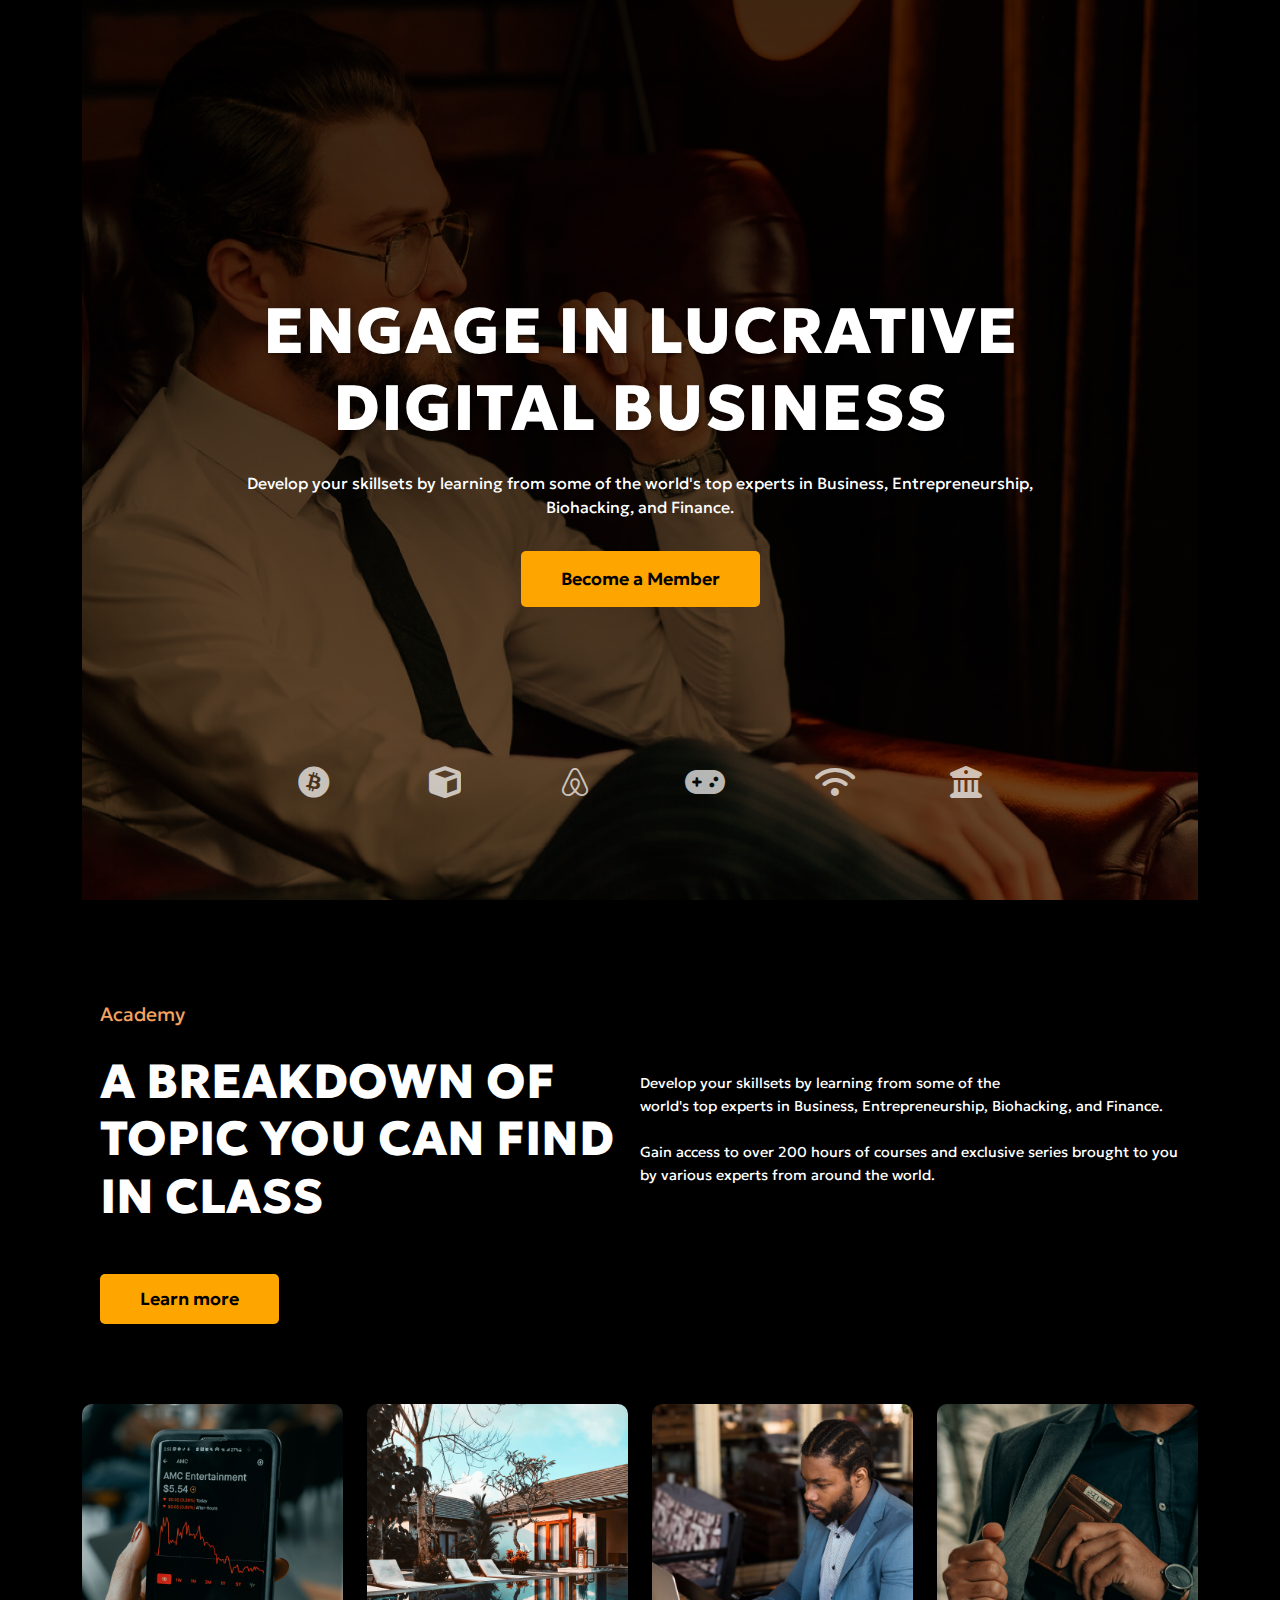
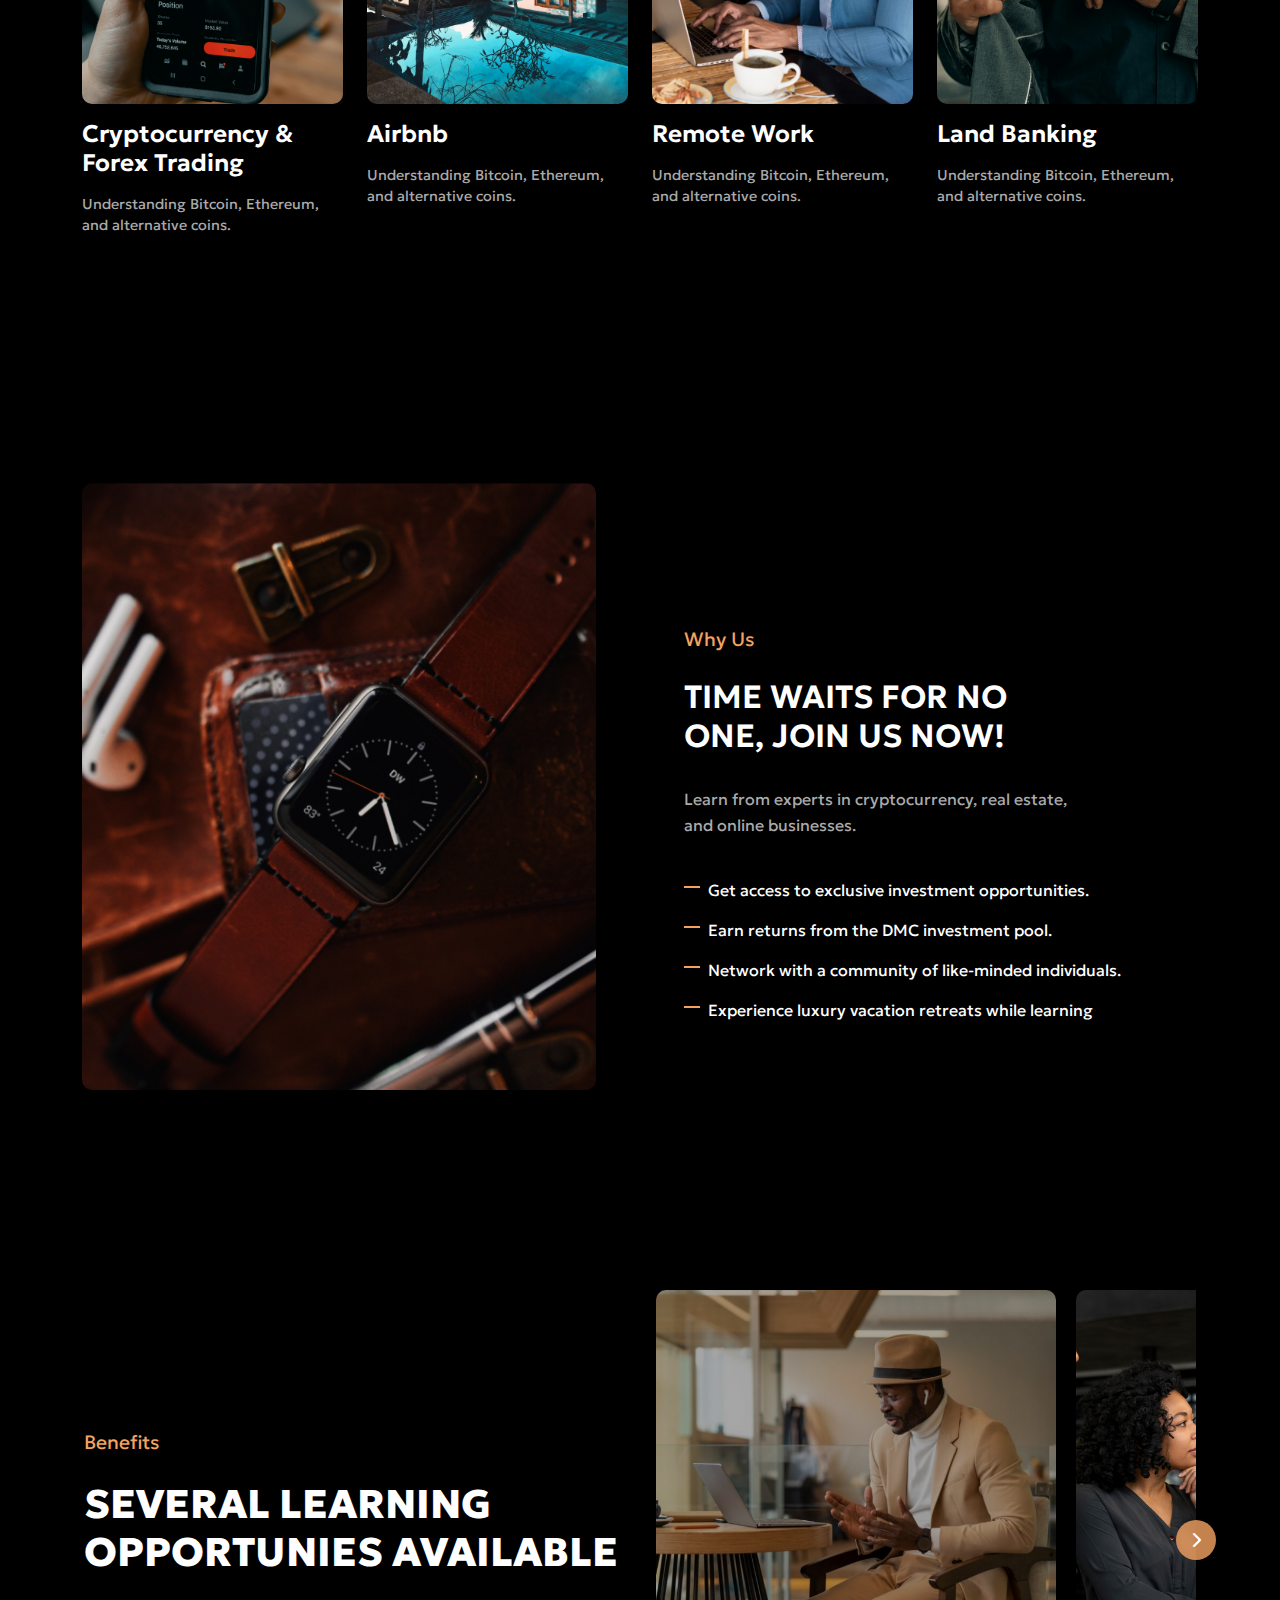
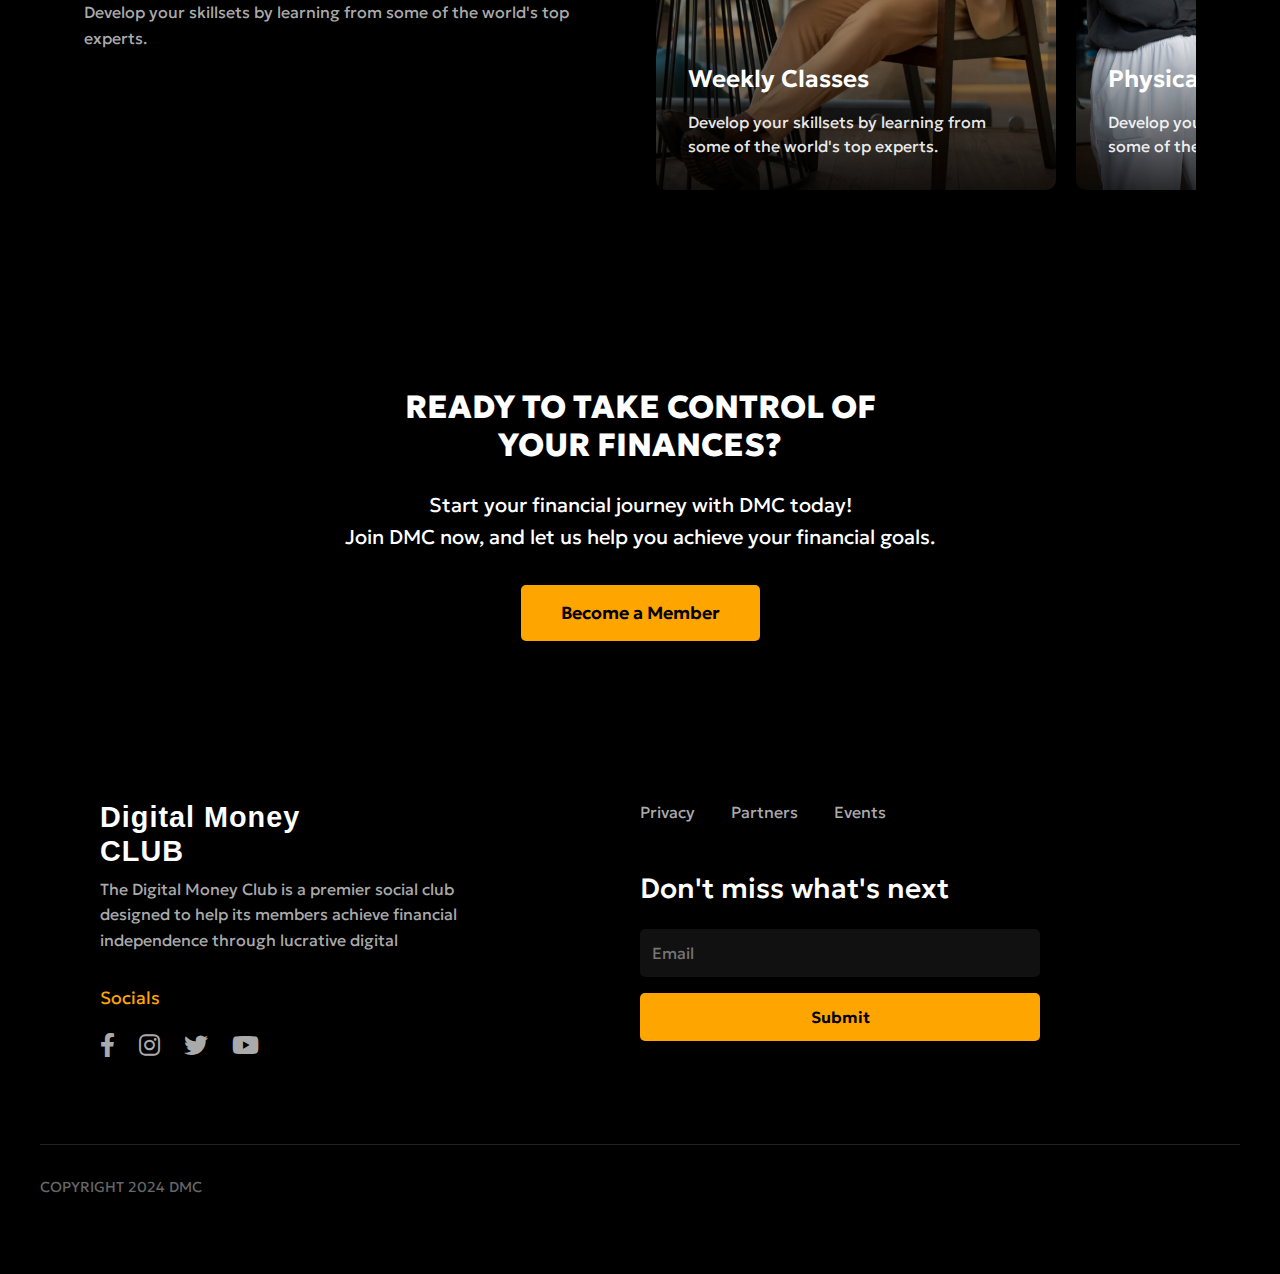
==== index.html @ 66cf09ca "Dev" ====
<!DOCTYPE html>
<html lang="en">
<head>
    <meta charset="UTF-8">
    <meta name="viewport" content="width=device-width, initial-scale=1.0">
    <title>Digital Business Academy</title>
    <link rel="icon" type="image/x-icon" href="assets/logo.png">
    <link href="https://cdn.jsdelivr.net/npm/bootstrap@5.3.0/dist/css/bootstrap.min.css" rel="stylesheet">
    <link rel="stylesheet" href="https://cdnjs.cloudflare.com/ajax/libs/font-awesome/6.0.0/css/all.min.css">
    <link rel="stylesheet" href="css/styles.css">
    <link rel="preconnect" href="https://fonts.googleapis.com">
    <link rel="preconnect" href="https://fonts.gstatic.com" crossorigin>
    <link href="https://fonts.googleapis.com/css2?family=Geologica:wght@100..900&display=swap" rel="stylesheet">
    
</head>
<body>
    <!-- Mobile Header -->
    <header class="mobile-header">
        <div class="header-content">
            <div class="logo">
                <span class="text-orange">D</span>MC
            </div>
            <button class="hamburger">
                <span></span>
                <span></span>
                <span></span>
            </button>
        </div>
    </header>
    <!-- Hero Section -->
    <div class="container">
            <section class="hero-section">
                <picture class="hero-bg">
                    <!-- Mobile image -->
                    <source media="(max-width: 768px)" srcset="assets/businessMobile.png">
                    <!-- Desktop image -->
                    <source srcset="assets/business.png">
                    <!-- Fallback image -->
                    <img src="assets/business.png" alt="business background" class="hero-bg-img">
                </picture>

                <div class="hero-content">
                <div class="container">
                    <h1 class="hero-title">Engage in Lucrative<br>Digital Business</h1>
                    <p class="hero-text">Develop your skillsets by learning from some of the world's top experts in Business, Entrepreneurship, Biohacking, and Finance.</p>
                    <button onclick="window.location.href='membership.html'" class="cta-button">Become a Member</button>
                </div>
            </div>
            
            <div class="icon-strip">
                <div class="container">
                    <div class="row">
                        <div class="col icon-item">
                            <i class="fab fa-bitcoin"></i>
                        </div>
                        <div class="col icon-item">
                            <i class="fas fa-cube"></i>
                        </div>
                        <div class="col icon-item">
                            <i class="fab fa-airbnb"></i>
                        </div>
                        <div class="col icon-item">
                            <i class="fas fa-gamepad"></i>
                        </div>
                        <div class="col icon-item">
                            <i class="fas fa-wifi"></i>
                        </div>
                        <div class="col icon-item">
                            <i class="fas fa-university"></i>
                        </div>
                    </div>
                </div>
            </div>
        </section>
    </div>

    <!-- Academy -->
    <section class="academy-section">
       
        <div class="container-narrow" style="max-width: 1200px; margin: 0 auto; padding: 0;">
            <div class="top-content" style="margin-bottom: 80px;">
                <div class="row" style="justify-content: center; margin: 0;">
                    <div class="col-lg-6" style="flex: 0 0 auto; width: 45%; padding: 0;">
                        <div class="academy-label">Academy</div>
                        <h2 class="academy-title">A BREAKDOWN OF TOPIC YOU CAN FIND IN CLASS</h2>
                        <a href="#" class="learn-more-btn">Learn more</a>
                    </div>
                    <div class="col-lg-6" style="flex: 0 0 auto; width: 45%; padding: 0;">
                        <div class="description-wrapper" style="margin-top: 4.5rem;">
                            <p class="academy-description">
                                Develop your skillsets by learning from some of the<br> world's top experts in Business, Entrepreneurship, Biohacking, and Finance. <br><br>
                                Gain access to over 200 hours of courses and exclusive series brought to you by various experts from around the world.
                            </p>
                        </div>
                    </div>
                </div>
            </div>
        </div>

       
        <div class="container">
            <div class="grid-container">
                <div class="row">
                    <div class="col-md-3">
                        <div class="course-card">
                            <img src="assets/crypto.png" alt="Cryptocurrency & Forex Trading" class="course-image">
                            <h3 class="course-title">Cryptocurrency & Forex Trading</h3>
                            <p class="course-description">Understanding Bitcoin, Ethereum, and alternative coins.</p>
                        </div>
                    </div>
                    <div class="col-md-3">
                        <div class="course-card">
                            <img src="assets/pool.png" alt="Airbnb" class="course-image">
                            <h3 class="course-title">Airbnb</h3>
                            <p class="course-description">Understanding Bitcoin, Ethereum, and alternative coins.</p>
                        </div>
                    </div>
                    <div class="col-md-3">
                        <div class="course-card">
                            <picture>
                                <!-- Mobile image -->
                                <source srcset="assets/typingMindMobile.jpeg" media="(max-width: 767px)">
                                <!-- Desktop image -->
                                <img src="assets/typingMan.png" alt="Remote Work" class="course-image">
                            </picture>
                            <h3 class="course-title">Remote Work</h3>
                            <p class="course-description">Understanding Bitcoin, Ethereum, and alternative coins.</p>
                        </div>
                    </div>
                    
                    <div class="col-md-3">
                        <div class="course-card">
                            <picture>
                                <!-- Mobile image -->
                                <source srcset="assets/traveller.png" media="(max-width: 767px)">
                                <!-- Desktop image -->
                                <img src="assets/wallet.png" alt="Land Banking" class="course-image">
                            </picture>
                            <h3 class="course-title">Land Banking</h3>
                            <p class="course-description">Understanding Bitcoin, Ethereum, and alternative coins.</p>
                        </div>
                    </div>
                </div>
            </div>
        </div>
    </section>

    <!-- why us -->
    <section class="why-us-section">         
        <div class="container">             
            <div class="row align-items-center">                 
                <div class="col-lg-6 image-col">                     
                    <div class="image-container">                         
                        <img src="assets/watch.png" alt="Luxury watch and accessories">                     
                    </div>                 
                </div>                 
                <div class="col-lg-6 content-col">                     
                    <div class="content-wrapper">                         
                        <div class="why-us-label">Why Us</div>                         
                        <h2 class="why-us-title">TIME WAITS FOR NO <br> ONE, JOIN US NOW!</h2>                         
                        <p class="why-us-description">Learn from experts in cryptocurrency, real estate, <br> and online businesses.</p>                                                  
                        <ul class="feature-list">                             
                            <li class="feature-item">Get access to exclusive investment opportunities.</li>                             
                            <li class="feature-item">Earn returns from the DMC investment pool.</li>                             
                            <li class="feature-item">Network with a community of like-minded individuals.</li>                             
                            <li class="feature-item">Experience luxury vacation retreats while learning</li>                         
                        </ul>                     
                    </div>                 
                </div>             
            </div>         
        </div>     
    </section>


    <!-- Benefits Section -->
    <section class="benefits-section">
        <div class="container" style="max-width: 1200px; margin: 0 auto; padding: 0;">
            <div class="benefits-container" style="justify-content: center; margin: 0;">
                <!-- Left Content -->
                <div class="content-wrapper" style="flex: 0 0 auto; width: 45%; padding: 0;">
                    <div class="benefits-label">Benefits</div>
                    <h2 class="benefits-title">SEVERAL LEARNING OPPORTUNIES AVAILABLE</h2>
                    <p class="benefits-description">
                        Develop your skillsets by learning from some of the world's top experts.
                    </p>
                </div>
    
               
                <div class="slider-wrapper" style="flex: 0 0 auto; width: 45%; padding: 0;">
                    <div class="slider-container">
                        <div class="slider-track">
                            <div class="slide">
                                <img src="assets/coolGuy.png" alt="Weekly Classes">
                                <div class="slide-content">
                                    <h3>Weekly Classes</h3>
                                    <p>Develop your skillsets by learning from some of the world's top experts.</p>
                                </div>
                            </div>
                            <div class="slide">
                                <img src="assets/twoPeople.png" alt="Physical Events">
                                <div class="slide-content">
                                    <h3>Physical Events</h3>
                                    <p>Develop your skillsets by learning from some of the world's top experts.</p>
                                </div>
                            </div>
                            <div class="slide">
                                <img src="assets/onlyGirl.png" alt="Vacation Retreats">
                                <div class="slide-content">
                                    <h3>Vacation Retreats</h3>
                                    <p>Develop your skillsets by learning from some of the world's top experts.</p>
                                </div>
                            </div>
                        </div>
                    </div>
                    <div class="slider-nav slider-prev">
                        <i class="fas fa-chevron-left"></i>
                    </div>
                    <div class="slider-nav slider-next">
                        <i class="fas fa-chevron-right"></i>
                    </div>
                </div>
            </div>
        </div>
    </section>

    <!-- CTA -->
    <div class="container">
        <section class="cta-section">
            <div class="cta-content">
                <h2 class="cta-title">Ready to take control of<br>your finances?</h2>
                <p class="cta-description">Start your financial journey with DMC today!<br>Join DMC now, and let us help you achieve your financial goals.</p>
                <a href="membership.html" class="cta-button">Become a Member</a>
            </div>
        </section>
    </div>


    <!-- Footer -->
    <footer>
        <div class="container" style="max-width: 1200px; margin: 0 auto; padding: 0;">
            <div class="row" style="justify-content: center; margin: 0;">
                <!-- Left Column -->
                <div class="col-lg-6" style="flex: 0 0 auto; width: 45%; padding: 0;">
                    <h2 class="logo-title">Digital Money<br>CLUB</h2>
                    <p class="logo-description">The Digital Money Club is a premier social club designed to help its members achieve financial independence through lucrative digital</p>
                    
                    <div class="socials-label">Socials</div>
                    <div class="social-icons">
                        <a href="#"><i class="fab fa-facebook-f"></i></a>
                        <a href="#"><i class="fab fa-instagram"></i></a>
                        <a href="#"><i class="fab fa-twitter"></i></a>
                        <a href="#"><i class="fab fa-youtube"></i></a>
                    </div>
                </div>
    
                <!-- Right Column -->
                <div class="col-lg-6" style="flex: 0 0 auto; width: 45%; padding: 0;">
                    <div class="footer-links" style="margin-bottom: 3rem;">
                        <a href="#" style="color: #aaa; text-decoration: none; margin-right: 2rem;">Privacy</a>
                        <a href="#" style="color: #aaa; text-decoration: none; margin-right: 2rem;">Partners</a>
                        <a href="#" style="color: #aaa; text-decoration: none;">Events</a>
                    </div>
    
                    <h3 style="margin-bottom: 1.5rem;">Don't miss what's next</h3>
                    <div class="subscribe-form" style="display: flex; flex-direction: column; gap: 1rem;">
                        <input type="email" placeholder="Email" style="padding: 12px; border: none; border-radius: 5px; background-color: #111; color: white;">
                        <button type="submit" style="padding: 12px; border: none; border-radius: 5px; background-color: orange; color: black; font-weight: 600; cursor: pointer;">Submit</button>
                    </div>
                </div>
            </div>
    
            <!-- Copyright -->
            <div class="copyright">
                <p>COPYRIGHT 2024 <span> DMC</span></p>
            </div>
        </div>
    </footer>

    <script>
        document.addEventListener('DOMContentLoaded', function() {
            const track = document.querySelector('.slider-track');
            const slides = document.querySelectorAll('.slide');
            const nextButton = document.querySelector('.slider-next');
            const prevButton = document.querySelector('.slider-prev');
            let currentIndex = 0;

            function updateSlider() {
                const slideWidth = slides[0].offsetWidth + 20; // Include margin
                track.style.transform = `translateX(-${currentIndex * slideWidth}px)`;
                
                // Show/hide navigation buttons
                prevButton.style.display = currentIndex > 0 ? 'flex' : 'none';
                nextButton.style.display = currentIndex < slides.length - 1 ? 'flex' : 'none';

                // Add smooth transition
                track.style.transition = 'transform 0.5s ease';
            }

            function moveToSlide(index) {
                currentIndex = index;
                updateSlider();
            }

            nextButton.addEventListener('click', () => {
                if (currentIndex < slides.length - 1) {
                    moveToSlide(currentIndex + 1);
                }
            });

            prevButton.addEventListener('click', () => {
                if (currentIndex > 0) {
                    moveToSlide(currentIndex - 1);
                }
            });

            // Handle keyboard navigation
            document.addEventListener('keydown', (e) => {
                if (e.key === 'ArrowLeft' && currentIndex > 0) {
                    moveToSlide(currentIndex - 1);
                } else if (e.key === 'ArrowRight' && currentIndex < slides.length - 1) {
                    moveToSlide(currentIndex + 1);
                }
            });

            // Handle touch events for mobile
            let touchStartX = 0;
            let touchEndX = 0;

            track.addEventListener('touchstart', (e) => {
                touchStartX = e.changedTouches[0].screenX;
            });

            track.addEventListener('touchend', (e) => {
                touchEndX = e.changedTouches[0].screenX;
                const difference = touchStartX - touchEndX;
                
                if (Math.abs(difference) > 50) { // Minimum swipe distance
                    if (difference > 0 && currentIndex < slides.length - 1) {
                        moveToSlide(currentIndex + 1);
                    } else if (difference < 0 && currentIndex > 0) {
                        moveToSlide(currentIndex - 1);
                    }
                }
            });

            // Initial setup
            updateSlider();

            // Handle window resize
            window.addEventListener('resize', updateSlider);
        });
    </script>
    <script src="https://cdn.jsdelivr.net/npm/bootstrap@5.3.0/dist/js/bootstrap.bundle.min.js"></script>
    <script>
        // Smooth scroll for anchor links
        document.querySelectorAll('a[href^="#"]').forEach(anchor => {
            anchor.addEventListener('click', function (e) {
                e.preventDefault();
                document.querySelector(this.getAttribute('href')).scrollIntoView({
                    behavior: 'smooth'
                });
            });
        });

        // Add animation on scroll
        window.addEventListener('scroll', () => {
            const cards = document.querySelectorAll('.feature-card');
            cards.forEach(card => {
                const cardTop = card.getBoundingClientRect().top;
                if (cardTop < window.innerHeight - 100) {
                    card.style.opacity = '1';
                    card.style.transform = 'translateY(0)';
                }
            });
        });
    </script>
</body>
</html>
---- css/styles.css ----
:root {
    --primary-color: orange;
    --dark-bg: #1a1a1a;
    --text-light: #ffffff;
}

body {
    font-family: 'Geologica', sans-serif;
    background-color: #000;
    color: var(--text-light);
}

.mobile-header {
    display: none;
    position: absolute;
    top: 0;
    left: 0;
    right: 0;
    background: white;
    padding: 12px 20px;
    z-index: 1000;
    border-radius: 50px;
    margin: 10px;
}

.header-content {
    display: flex;
    justify-content: space-between;
    align-items: center;
}

.logo {
    font-size: 2rem;
    font-weight: 700;
    color: #000;
}

.text-orange {
    color: #f4a261;
}

.hamburger {
    border: none;
    background: none;
    padding-right: 5px;
    cursor: pointer;
    display: flex;
    flex-direction: column;
    gap: 5px;
}

.hamburger span {
    display: block;
    width: 25px;
    height: 3px;
    background-color: #000;
    border-radius: 2px;
    transition: all 0.3s ease;
}

/* In your media query, just add this: */
@media (max-width: 768px) {
    .mobile-header {
        display: block;
    }
}



.hero-section {
    min-height: 100vh;
    position: relative;
    display: flex;
    align-items: center;
    text-align: center;
    color: white;
    overflow: hidden;
}

.hero-bg {
    position: absolute;
    top: 0;
    left: 0;
    width: 100%;
    height: 100%;
}

.hero-bg-img {
    width: 100%;
    height: 100%;
    object-fit: cover;
    position: absolute;
    top: 0;
    left: 0;
}

.hero-section::before {
    content: '';
    position: absolute;
    top: 0;
    left: 0;
    right: 0;
    bottom: 0;
    background: linear-gradient(to bottom, 
        rgba(0,0,0,0.6) 0%,
        rgba(0,0,0,0.3) 100%);
    z-index: 1;
}

.hero-content {
    position: relative;
    z-index: 2;
    width: 100%;
}


.hero-title {
    font-size: 4rem;
    font-weight: 800;
    text-transform: uppercase;
    letter-spacing: 1px;
    margin-bottom: 1.5rem;
    text-shadow: 2px 2px 4px rgba(0,0,0,0.3);
}

.hero-text {
    font-size: 1.0rem;
    max-width: 800px;
    margin: 0 auto 2rem;
}

.cta-button {
    background-color: orange;
    color: #000;
    padding: 15px 40px;
    border-radius: 5px;
    border: none;
    font-weight: 600;
    font-size: 1.1rem;
    transition: all 0.3s ease;
}

.icon-strip {
    position: absolute;
    bottom: 100px;
    left: 0;
    right: 0;
    z-index: 2;
    padding: 0 15%;
}

.icon-strip .row {
    justify-content: space-between;
}

.icon-item {
    text-align: center;
    opacity: 0.7;
    transition: opacity 0.3s ease;
}

.icon-item:hover {
    opacity: 1;
}

.icon-item i {
    font-size: 2rem;
    color: white;
}

.feature-card {
    background: rgba(255,255,255,0.05);
    border-radius: 15px;
    padding: 2rem;
    transition: transform 0.3s ease;
}

.feature-card:hover {
    transform: translateY(-10px);
}

.service-icon {
    font-size: 2rem;
    color: var(--primary-color);
    margin-bottom: 1rem;
}

.benefits-carousel .carousel-item {
    padding: 2rem;
}



/* acadmy  */

.academy-section {
    padding: 100px 0;
    background-color: #000;
}

.academy-label {
    color: #f4a261;
    font-size: 1.2rem;
    margin-bottom: 1.5rem;
}

.academy-title {
    font-size: 3.0rem;
    font-weight: 800;
    line-height: 1.2;
    margin-bottom: 2rem;
    max-width: 600px;
}

.learn-more-btn {
    background-color: orange;
    color: #000;
    padding: 12px 40px;
    border: none;
    border-radius: 5px;
    font-weight: 600;
    font-size: 1.1rem;
    text-decoration: none;
    display: inline-block;
    margin-top: 1rem;
    transition: all 0.3s ease;
}

.learn-more-btn:hover {
    background-color: orange;
    color: #000;
}

.course-card {
    margin-bottom: 30px;
    position: relative;
    overflow: hidden;
}

.course-image {
    width: 100%;
    height: 300px;
    object-fit: cover;
    border-radius: 10px;
    transition: transform 0.3s ease;
}

.course-title {
    font-size: 1.5rem;
    font-weight: 600;
    margin: 1rem 0;
}

.course-description {
    color: #aaa;
    font-size: 0.9rem;
    line-height: 1.5;
}

.academy-description {
    color: #fff;
    font-size: 0.9rem;
    line-height: 1.6;
    margin-bottom: 1.5rem;
    max-width: 600px;
}

.grid-container {
    margin-top: 4rem;
}

.row {
    align-items: flex-start;
}

.content-wrapper {
    padding-top: 5.7rem; 
}

.description-wrapper {
    margin-top: 4rem; 
}

.container-narrow {
    max-width: 1000px; 
    margin: 0 auto;
    padding: 0 15px;
}

.top-content {
    margin-bottom: 80px; /* Space between top content and grid */
}

/* Update existing styles */
.academy-section {
    padding: 100px 0;
    background-color: #000;
}


/* Why us section */
.why-us-section {
    background-color: #000;
    padding: 100px 0;
}

.image-container {
    width: 100%;
    padding-right: 2rem;
}

.image-container img {
    width: 100%;
    height: auto;
    border-radius: 10px;
}

.content-wrapper {
    padding-left: 2rem;
}

.why-us-label {
    color: #f4a261;
    font-size: 1.2rem;
    margin-bottom: 1.5rem;
}

.why-us-title {
    font-size: 2.0rem;
    font-weight: 600;
    line-height: 1.2;
    margin-bottom: 2rem;
}

.why-us-description {
    color: #aaa;
    font-size: 1.0rem;
    line-height: 1.6;
    margin-bottom: 2.5rem;
}

.feature-list {
    list-style: none;
    padding: 0;
}

.feature-item {
    margin-bottom: 1rem;
    padding-left: 1.5rem;
    position: relative;
}

.feature-item::before {
    content: '';
    position: absolute;
    left: 0;
    top: 0.5rem;
    width: 1rem;
    height: 2px;
    background-color: #f4a261;
}

/* benefit section */

.benefits-section {
    background-color: #000;
    color: white;
    padding: 100px 0;
    overflow: hidden;
}

.benefits-label {
    color: #f4a261;
    font-size: 1.2rem;
    margin-bottom: 1.5rem;
}

.benefits-title {
    font-size: 2.5rem;
    font-weight: 800;
    line-height: 1.2;
    margin-bottom: 1.5rem;
    text-transform: uppercase;
}

.benefits-description {
    color: #aaa;
    font-size: 1.0rem;
    line-height: 1.6;
    margin-bottom: 0;
    max-width: 500px;
}

.benefits-container {
    display: flex;
    align-items: center;
    gap: 2rem;
    height: 100%;
}

.content-wrapper {
    flex: 0 0 40%;
}

.slider-wrapper {
    flex: 0 0 60%;
    position: relative;
}

.slider-container {
    overflow-x: hidden;
    position: relative;
}

.slider-track {
    display: flex;
    transition: transform 0.5s ease;
}

.slide {
    flex: 0 0 400px;
    margin-right: 20px;
    position: relative;
}

.slide img {
    width: 100%;
    height: 500px;
    object-fit: cover;
    border-radius: 10px;
}

.slide-content {
    position: absolute;
    bottom: 0;
    left: 0;
    right: 0;
    padding: 2rem;
    background: linear-gradient(to top, rgba(0,0,0,0.8), transparent);
}

.slide-content h3 {
    font-size: 1.5rem;
    margin-bottom: 1rem;
    font-weight: 600;
}

.slide-content p {
    font-size: 1rem;
    margin: 0;
    opacity: 0.9;
}

.slider-nav {
    position: absolute;
    top: 50%;
    transform: translateY(-50%);
    width: 40px;
    height: 40px;
    border-radius: 50%;
    background: rgba(244, 162, 97, 0.8);
    display: flex;
    align-items: center;
    justify-content: center;
    cursor: pointer;
    z-index: 10;
    transition: all 0.3s ease;
}

.slider-nav:hover {
    background: rgba(244, 162, 97, 1);
}

.slider-prev {
    left: -20px;
    display: none; /* Initially hidden, shown when needed */
}

.slider-next {
    right: -20px;
}

.slider-nav {
    opacity: 1;
    transition: opacity 0.3s ease;
}

.slider-nav.hidden {
    opacity: 0;
    pointer-events: none;
}
.cta-section {
    position: relative;
    height: 50vh;
    background-image: url('assets/watcher.jpeg');
    background-size: cover;
    background-position: center;
    display: flex;
    align-items: center;
    justify-content: center;
    text-align: center;
    color: white;
}

.cta-section::before {
    content: '';
    position: absolute;
    top: 0;
    left: 0;
    right: 0;
    bottom: 0;
    background: radial-gradient(circle, rgba(0,0,0,0.5) 0%, rgba(0,0,0,0.8) 100%);
    z-index: 1;
}

.cta-content {
    position: relative;
    z-index: 2;
    max-width: 800px;
    padding: 0 20px;
}

.cta-title {
    font-size: 2rem;
    font-weight: 800;
    line-height: 1.2;
    margin-bottom: 1.5rem;
    text-transform: uppercase;
    text-shadow: 2px 2px 4px rgba(0,0,0,0.3);
}

.cta-description {
    font-size: 1.25rem;
    line-height: 1.6;
    margin-bottom: 2rem;
    text-shadow: 1px 1px 2px rgba(0,0,0,0.3);
}

.cta-button {
    background-color: orange;
    color: #000;
    padding: 15px 40px;
    border: none;
    border-radius: 5px;
    font-size: 1.1rem;
    font-weight: 600;
    text-decoration: none;
    display: inline-block;
    transition: all 0.3s ease;
    text-transform: none;
}

.cta-button:hover {
    background-color:orange;
    transform: translateY(-2px);
}

@media (max-width: 768px) {
    .cta-title {
        font-size: 2.5rem;
    }

    .cta-description {
        font-size: 1.1rem;
    }
}

footer {
    background-color: #000;
    color: white;
    padding: 60px 0;
}

.logo-title {
    font-size: 1.8rem;
    font-weight: 600;
    margin-bottom: 0.5rem;
    font-family: 'Space Grotesk', sans-serif;
    letter-spacing: 1px;
}

.logo-description {
    color: #aaa;
    font-size: 1rem;
    max-width: 400px;
    line-height: 1.6;
    margin-bottom: 2rem;
}

.socials-label {
    color: orange;
    font-size: 1.1rem;
    margin-bottom: 1rem;
}

.social-icons {
    display: flex;
    gap: 1.5rem;
    margin-bottom: 2rem;
}

.social-icons a {
    color: #aaa;
    font-size: 1.5rem;
    transition: color 0.3s ease;
}

.social-icons a:hover {
    color: orange;
}

.footer-nav {
    display: flex;
    gap: 2rem;
    justify-content: flex-end;
    margin-bottom: 2rem;
}

.footer-nav a {
    color: #aaa;
    text-decoration: none;
    transition: color 0.3s ease;
}

.footer-nav a:hover {
    color: white;
}

.subscribe-title {
    font-size: 1.5rem;
    margin-bottom: 1.5rem;
}

.subscribe-form {
    display: flex;
    flex-direction: column;
    gap: 1rem;
    max-width: 400px;
}

.subscribe-input {
    padding: 12px;
    border: none;
    border-radius: 5px;
    background-color: #111;
    color: white;
    font-size: 1rem;
}

.subscribe-button {
    padding: 12px;
    border: none;
    border-radius: 5px;
    background-color: orange;
    color: black;
    font-weight: 600;
    cursor: pointer;
    transition: background-color 0.3s ease;
}

.subscribe-button:hover {
    background-color:orange;
}

.copyright {
    margin-top: 3rem;
    padding-top: 2rem;
    border-top: 1px solid #222;
    display: flex;
    justify-content: space-between;
    color: #666;
    font-size: 0.9rem;
}

/* Mobile Responsive Styles */
@media (max-width: 768px) {
    .col-lg-6 {
        width: 100% !important; /* Override the inline style */
        flex: 0 0 100% !important;
    }

    .row {
        margin: 0;
    }
    
    /* Hero Section */
    .container {
        padding: 0;
        margin: 0;
        max-width: 100%;
    }
   
    .hero-section {
        min-height: 100vh;
        padding-top: 80px;
        width: 100%;
    }

    .hero-bg-img {
        object-position: center; 
    }

    .hero-content {
        padding: 0;
    }

    .hero-title {
        font-size: 2.5rem;
        margin: 0 0 20px 0;
        padding: 0 20px;
        letter-spacing: 1px;
    }

    .hero-text {
        font-size: 1rem;
        padding: 0 30px;
        margin: 0 0 30px 0;
    }

    .cta-button {
        margin: 0;
        width: auto;
        padding: 15px 40px;
    }

    .icon-strip {
        bottom: 30px;
        padding: 0 5%;
    }

    .icon-item i {
        font-size: 1.5rem;
    }

    /* Academy Section */
    .academy-section {
        padding: 50px 0;
    }
    
    .academy-title {
        font-size: 2rem;
        padding: 0 20px;
        text-align: center;
    }
    
    .academy-label {
        text-align: center;
    }
    
    .learn-more-btn {
        display: block;
        text-align: center;
        margin: 20px auto;
        max-width: 200px;
    }
    
    .academy-description {
        text-align: center;
        padding: 0 20px;
    }
    
    .description-wrapper {
        margin-top: 2rem;
    }
    
    .course-card {
        position: relative;
        overflow: hidden;
        border-radius: 10px; /* Optional: rounded corners */
        text-align: center;
        box-shadow: 0 4px 8px rgba(0, 0, 0, 0.1); /* Optional: for a card effect */
    }
    
    .course-image {
        display: block;
        width: 100%;
        height: 100%;
        max-height: 200px; /* Controls maximum height within the card */
        object-fit: cover; /* Ensures the image fills the space without distortion */
        border-radius: 10px 10px 0 0; /* Optional: rounded top corners */
    }
    
    .course-card h3,
    .course-card p {
        margin: 10px 0;
        padding: 0 15px; /* Optional: add padding for text */
    }
    

    /* Grid Layout */
    .container-narrow {
        padding: 0 15px;
    }

    .row [class*="col-"] {
        width: 100%;
        padding: 0 15px;
    }




    /* Why Us Section */
    .why-us-section {
        padding: 50px 0;
    }

    .image-container {
        padding: 0 20px;
        margin-bottom: 2rem;
    }

    .image-container img {
        border-radius: 10px;
    }

    .content-wrapper {
        padding: 0 20px;
        text-align: center;
    }

    .why-us-label {
        text-align: center;
    }

    .why-us-title {
        font-size: 1.8rem;
        text-align: center;
        margin-bottom: 1rem;
    }

    .why-us-description {
        text-align: center;
        margin-bottom: 2rem;
    }

    .why-us-description br {
        display: none;
    }

    .feature-list {
        text-align: left;
        margin: 0 auto;
        max-width: 90%;
    }

    .feature-item {
        font-size: 0.9rem;
        margin-bottom: 1.2rem;
    }

    /* Benefits Section */
    .benefits-section {
        padding: 50px 0;
    }

    .container {
        padding: 0;
    }

    .benefits-container {
        flex-direction: column;
        gap: 2rem;
    }

    .content-wrapper {
        width: 100% !important;
        padding: 0 20px !important;
        text-align: center;
    }

    .benefits-label {
        text-align: center;
    }

    .benefits-title {
        font-size: 2rem;
        text-align: center;
        margin-bottom: 1rem;
    }

    .benefits-description {
        text-align: center;
        margin: 0 auto;
    }

    .slider-wrapper {
        width: 100% !important;
        padding: 0 !important;
    }

    .slide img {
        height: 300px;
    }

    .slide-content {
        text-align: center;
    }

    .slide-content h3 {
        font-size: 1.3rem;
    }

    .slide-content p {
        font-size: 0.9rem;
        padding: 0 15px;
    }

    .slider-nav {
        width: 35px;
        height: 35px;
    }

    .slider-prev {
        left: 10px;
    }

    .slider-next {
        right: 10px;
    }

    .slide img {
        width: 100%;
        height: 100%;
        object-fit: cover;
        border-radius: 10px; /* Adjust this if you want rounded corners */
    }
    
    .slide {
        display: flex;
        align-items: center;
        justify-content: center;
        height: 400px; /* Set desired container height */
        width: 100%; /* Full-width for responsiveness */
        overflow: hidden; /* Prevent overflow */
        position: relative;
    }

    /* CTA Section */
    .cta-section {
        height: auto;
        padding: 50px 0;
    }

    .cta-title {
        font-size: 1.8rem;
        padding: 0 20px;
    }

    .cta-description {
        padding: 0 20px;
    }

    /* Footer */
    footer {
        padding: 40px 20px;
    }

    .footer-links {
        display: flex;
        justify-content: space-between;
        padding: 0;
        margin-bottom: 2rem;
    }

    .footer-links a {
        margin: 0;
        font-size: 0.9rem;
        color: #aaa;
    }

    .logo-title {
        font-size: 1.5rem;
        text-align: left;
    }

    .logo-description {
        text-align: left;
        font-size: 0.9rem;
        margin: 1rem 0 2rem 0;
    }

    h3 {
        font-size: 1.5rem;
        margin-bottom: 1rem;
    }

    .socials-label {
        text-align: left;
        color: #f4a261;
    }

    .social-icons {
        justify-content: flex-start;
    }

    .social-icons a {
        color: #f4a261;
    }

    .col-lg-6 {
        width: 100% !important;
        margin-bottom: 2rem;
    }

    .subscribe-form {
        margin-bottom: 2rem;
    }

    .subscribe-form input {
        background-color: #111;
        padding: 15px;
    }

    .subscribe-form button {
        background-color: #f4a261;
        padding: 15px;
    }

    .copyright {
        text-align: left;
        margin-top: 2rem;
        padding-top: 2rem;
        border-top: 1px solid #222;
    }

    .copyright p {
        color: #666;
        font-size: 0.9rem;
        margin: 0;
        display: flex;
        justify-content: space-between;
    }
   
    .navbar-toggler {
        display: block;
    }

    .navbar-collapse {
        position: fixed;
        top: 0;
        right: -100%;
        height: 100vh;
        width: 80%;
        background: #000;
        transition: right 0.3s ease;
        padding: 20px;
    }

    .navbar-collapse.show {
        right: 0;
    }
}

/* Additional Tablet Breakpoint */
@media (min-width: 769px) and (max-width: 1024px) {
    .hero-title {
        font-size: 3rem;
    }

    .course-card {
        margin: 0 10px 20px;
    }

    .why-us-title {
        font-size: 2.2rem;
    }

    .benefits-title {
        font-size: 2.2rem;
    }

    .container-narrow {
        padding: 0 30px;
    }
}
/* Additional adjustments for very small screens */
@media (max-width: 380px) {
    .hero-section {
        background-position: 70% center; 
    }

    .hero-title {
        font-size: 2rem;
    }

    .hero-content {
        padding-top: 60px;
    }
}

/* Tablet adjustments */
@media (min-width: 769px) and (max-width: 1024px) {
    .hero-section {
        background-position: 60% center;
    }
}
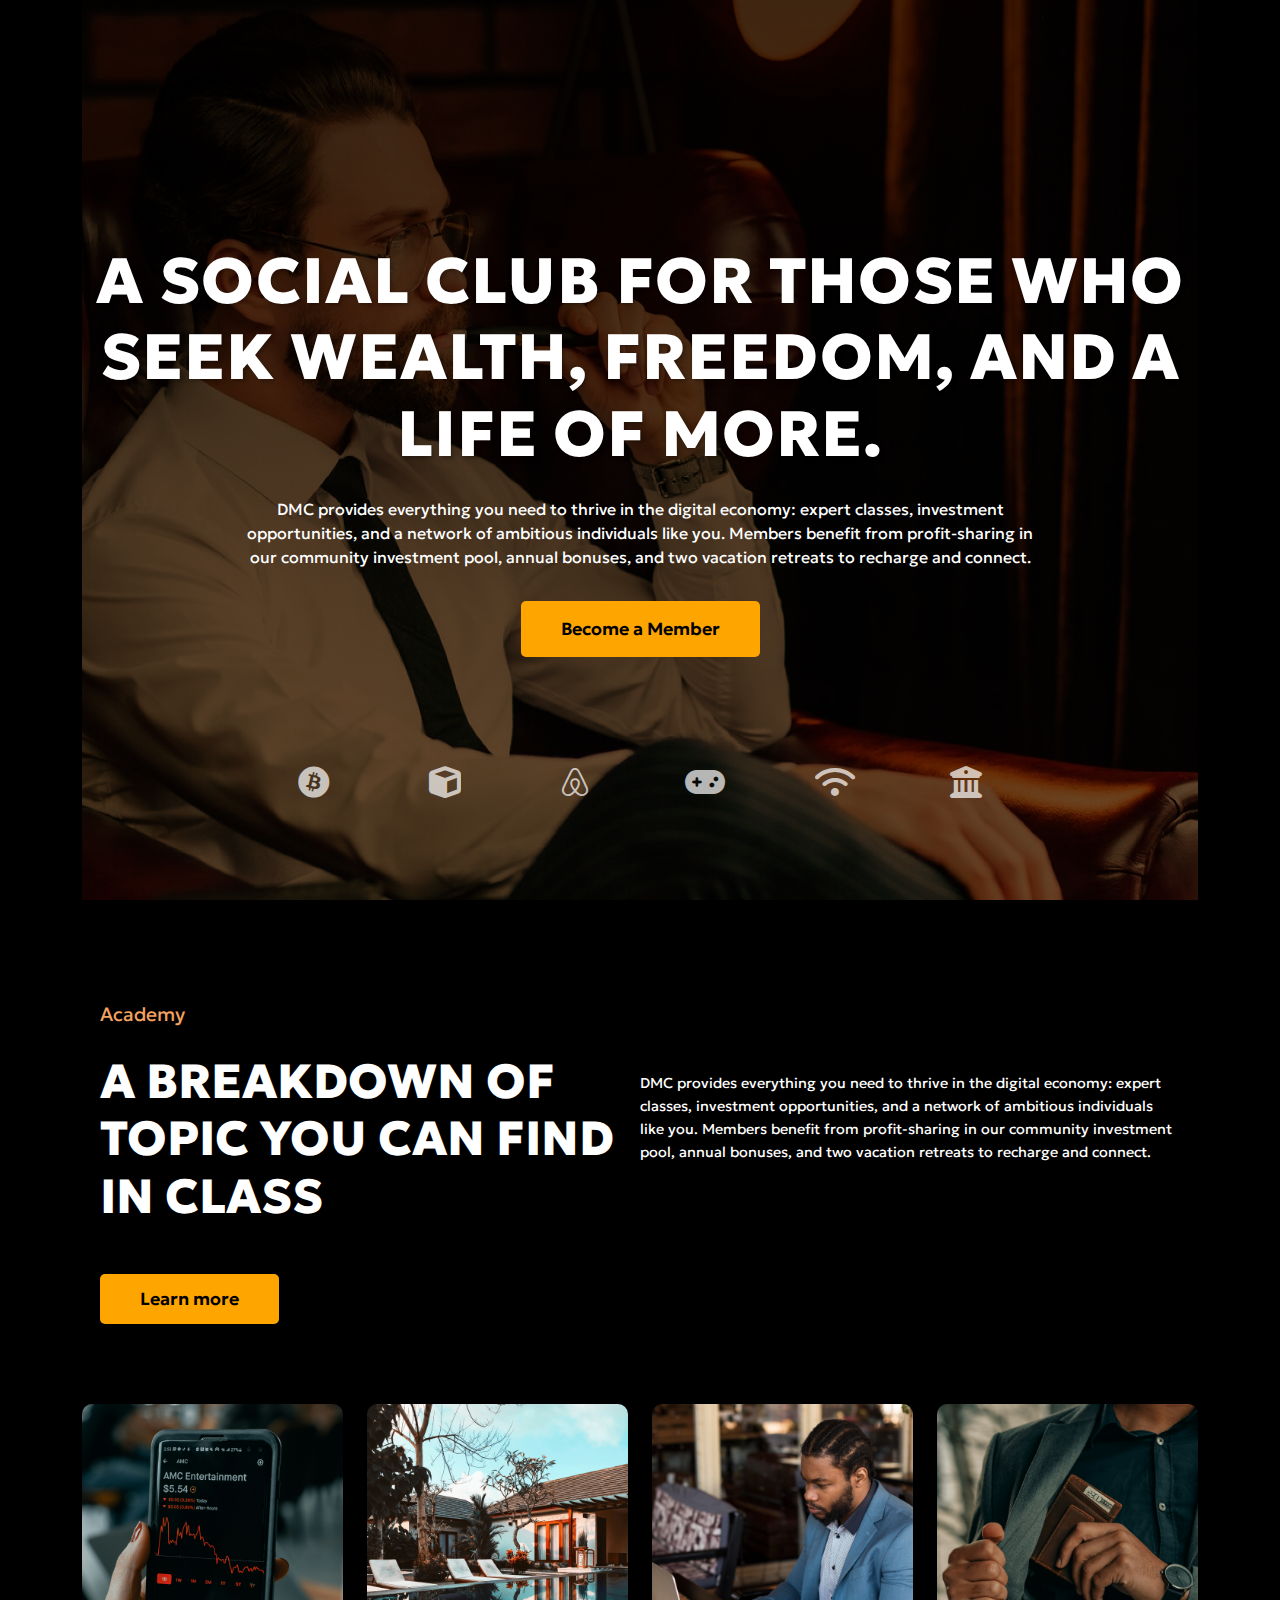
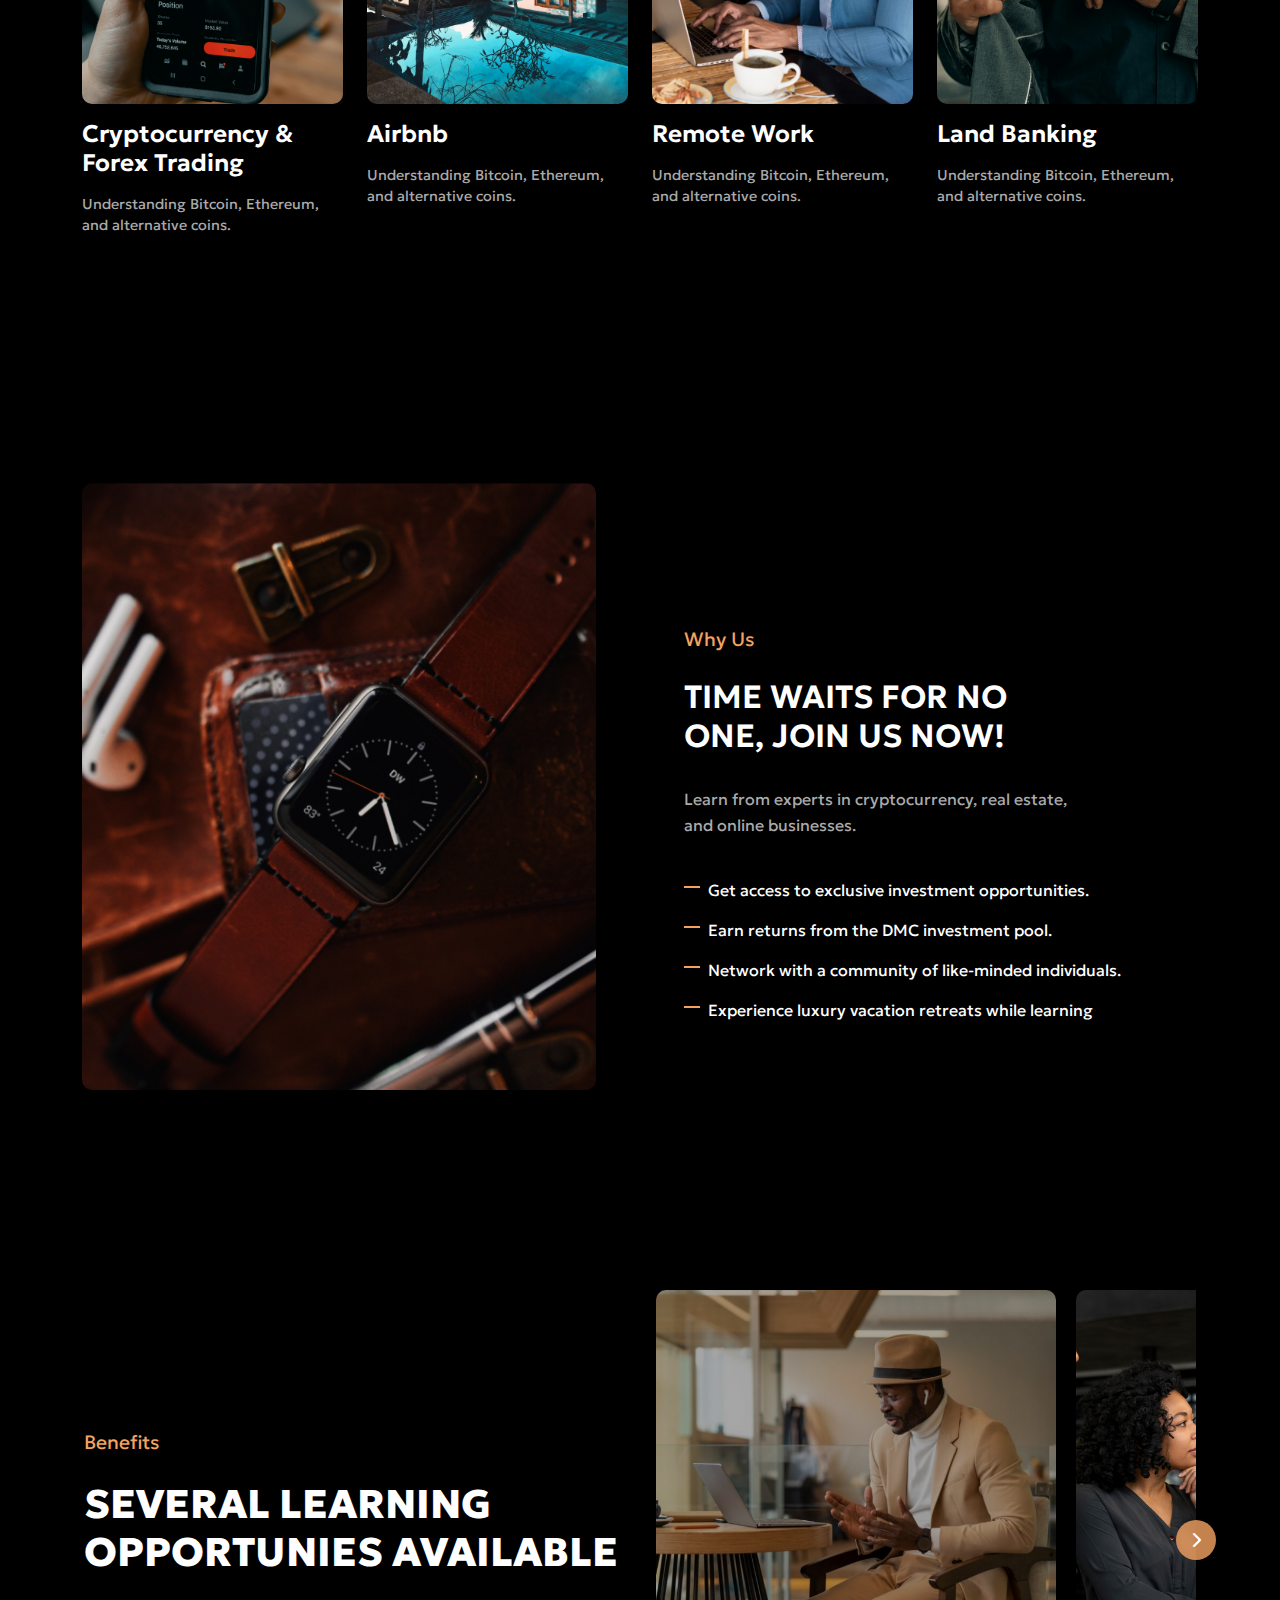
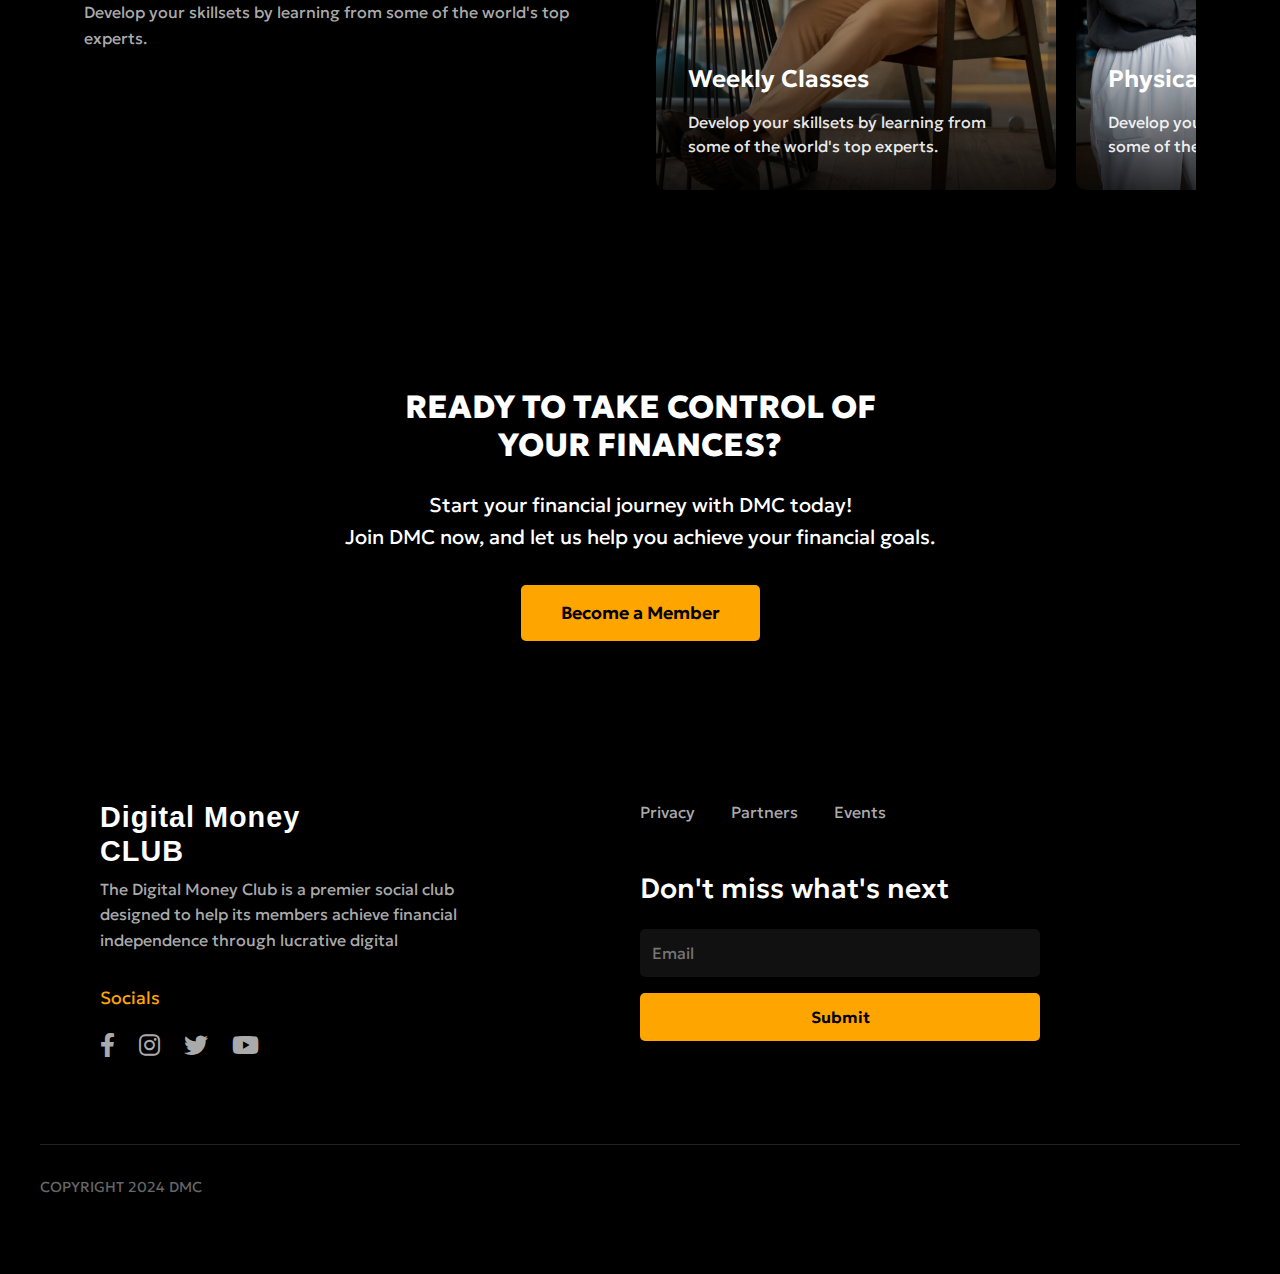
==== commit 19691096: "Dev" ====
--- a/index.html
+++ b/index.html
@@ -41,8 +41,8 @@
 
                 <div class="hero-content">
                 <div class="container">
-                    <h1 class="hero-title">Engage in Lucrative<br>Digital Business</h1>
-                    <p class="hero-text">Develop your skillsets by learning from some of the world's top experts in Business, Entrepreneurship, Biohacking, and Finance.</p>
+                    <h1 class="hero-title">A Social Club for Those Who Seek Wealth, Freedom, and a Life of More.</h1>
+                    <p class="hero-text">DMC provides everything you need to thrive in the digital economy: expert classes, investment opportunities, and a network of ambitious individuals like you. Members benefit from profit-sharing in our community investment pool, annual bonuses, and two vacation retreats to recharge and connect.</p>
                     <button onclick="window.location.href='membership.html'" class="cta-button">Become a Member</button>
                 </div>
             </div>
@@ -88,8 +88,7 @@
                     <div class="col-lg-6" style="flex: 0 0 auto; width: 45%; padding: 0;">
                         <div class="description-wrapper" style="margin-top: 4.5rem;">
                             <p class="academy-description">
-                                Develop your skillsets by learning from some of the<br> world's top experts in Business, Entrepreneurship, Biohacking, and Finance. <br><br>
-                                Gain access to over 200 hours of courses and exclusive series brought to you by various experts from around the world.
+                                DMC provides everything you need to thrive in the digital economy: expert classes, investment opportunities, and a network of ambitious individuals like you. Members benefit from profit-sharing in our community investment pool, annual bonuses, and two vacation retreats to recharge and connect.
                             </p>
                         </div>
                     </div>
--- a/css/styles.css
+++ b/css/styles.css
@@ -767,24 +767,24 @@
     .course-card {
         position: relative;
         overflow: hidden;
-        border-radius: 10px; /* Optional: rounded corners */
-        text-align: center;
-        box-shadow: 0 4px 8px rgba(0, 0, 0, 0.1); /* Optional: for a card effect */
+        border-radius: 10px; 
+        text-align: center;
+        box-shadow: 0 4px 8px rgba(0, 0, 0, 0.1); 
     }
     
     .course-image {
         display: block;
         width: 100%;
         height: 100%;
-        max-height: 200px; /* Controls maximum height within the card */
-        object-fit: cover; /* Ensures the image fills the space without distortion */
-        border-radius: 10px 10px 0 0; /* Optional: rounded top corners */
+        max-height: 200px; 
+        object-fit: cover; 
+        border-radius: 10px 10px 0 0; 
     }
     
     .course-card h3,
     .course-card p {
         margin: 10px 0;
-        padding: 0 15px; /* Optional: add padding for text */
+        padding: 0 15px;
     }
     
 
@@ -924,16 +924,16 @@
         width: 100%;
         height: 100%;
         object-fit: cover;
-        border-radius: 10px; /* Adjust this if you want rounded corners */
+        border-radius: 10px; 
     }
     
     .slide {
         display: flex;
         align-items: center;
         justify-content: center;
-        height: 400px; /* Set desired container height */
-        width: 100%; /* Full-width for responsiveness */
-        overflow: hidden; /* Prevent overflow */
+        height: 400px; 
+        width: 100%; 
+        overflow: hidden;
         position: relative;
     }
 
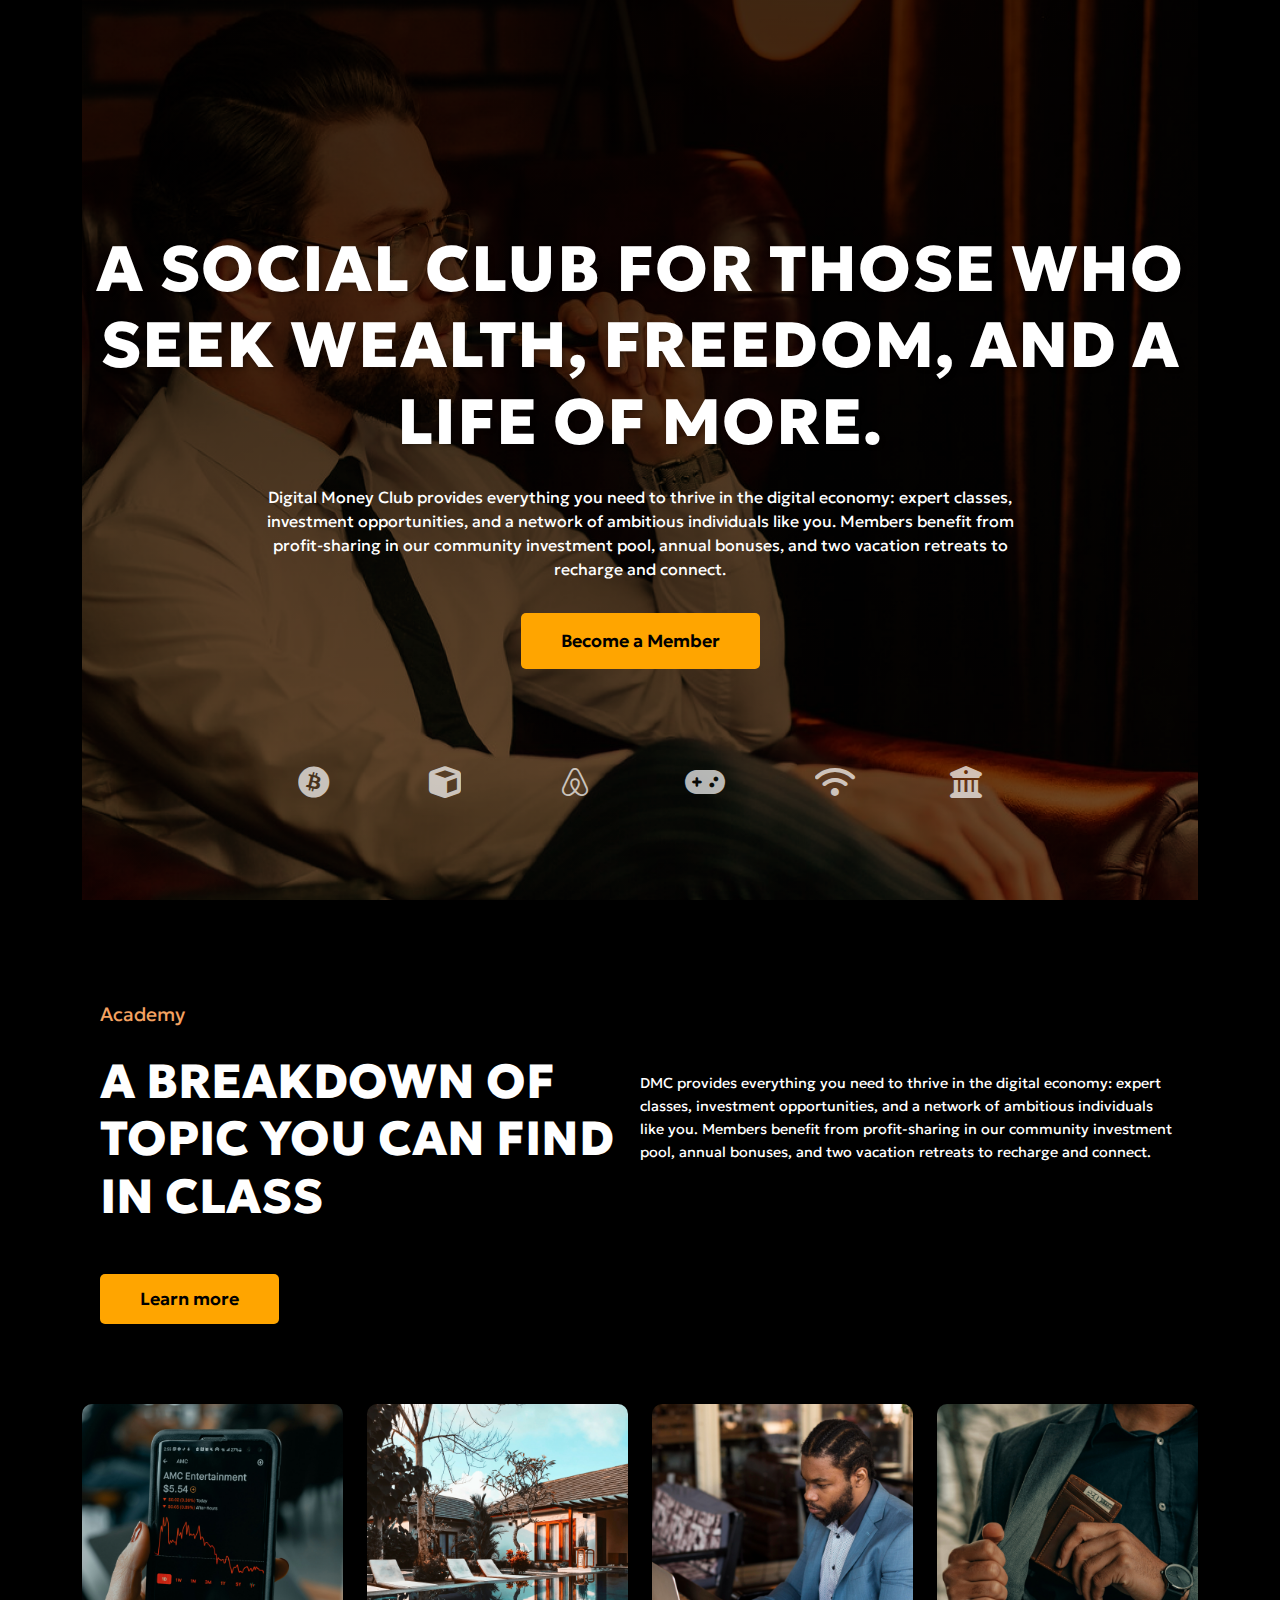
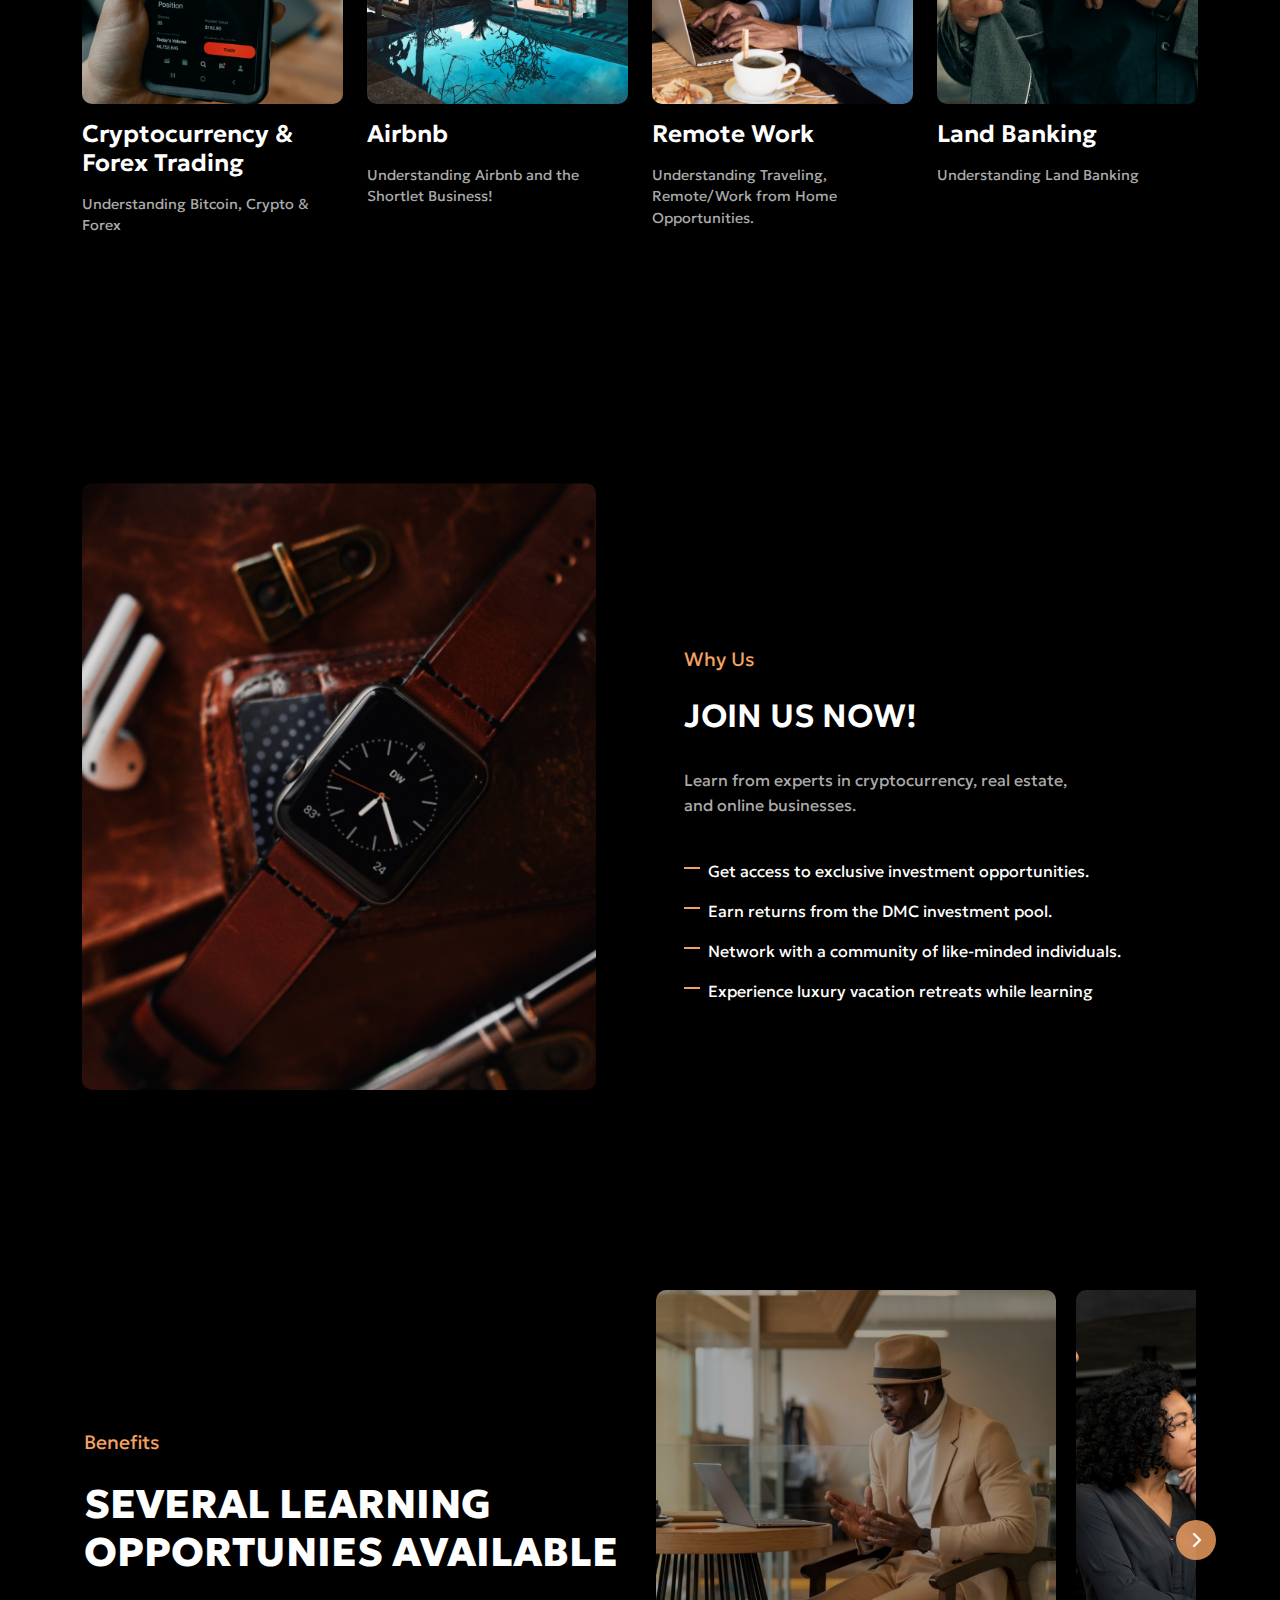
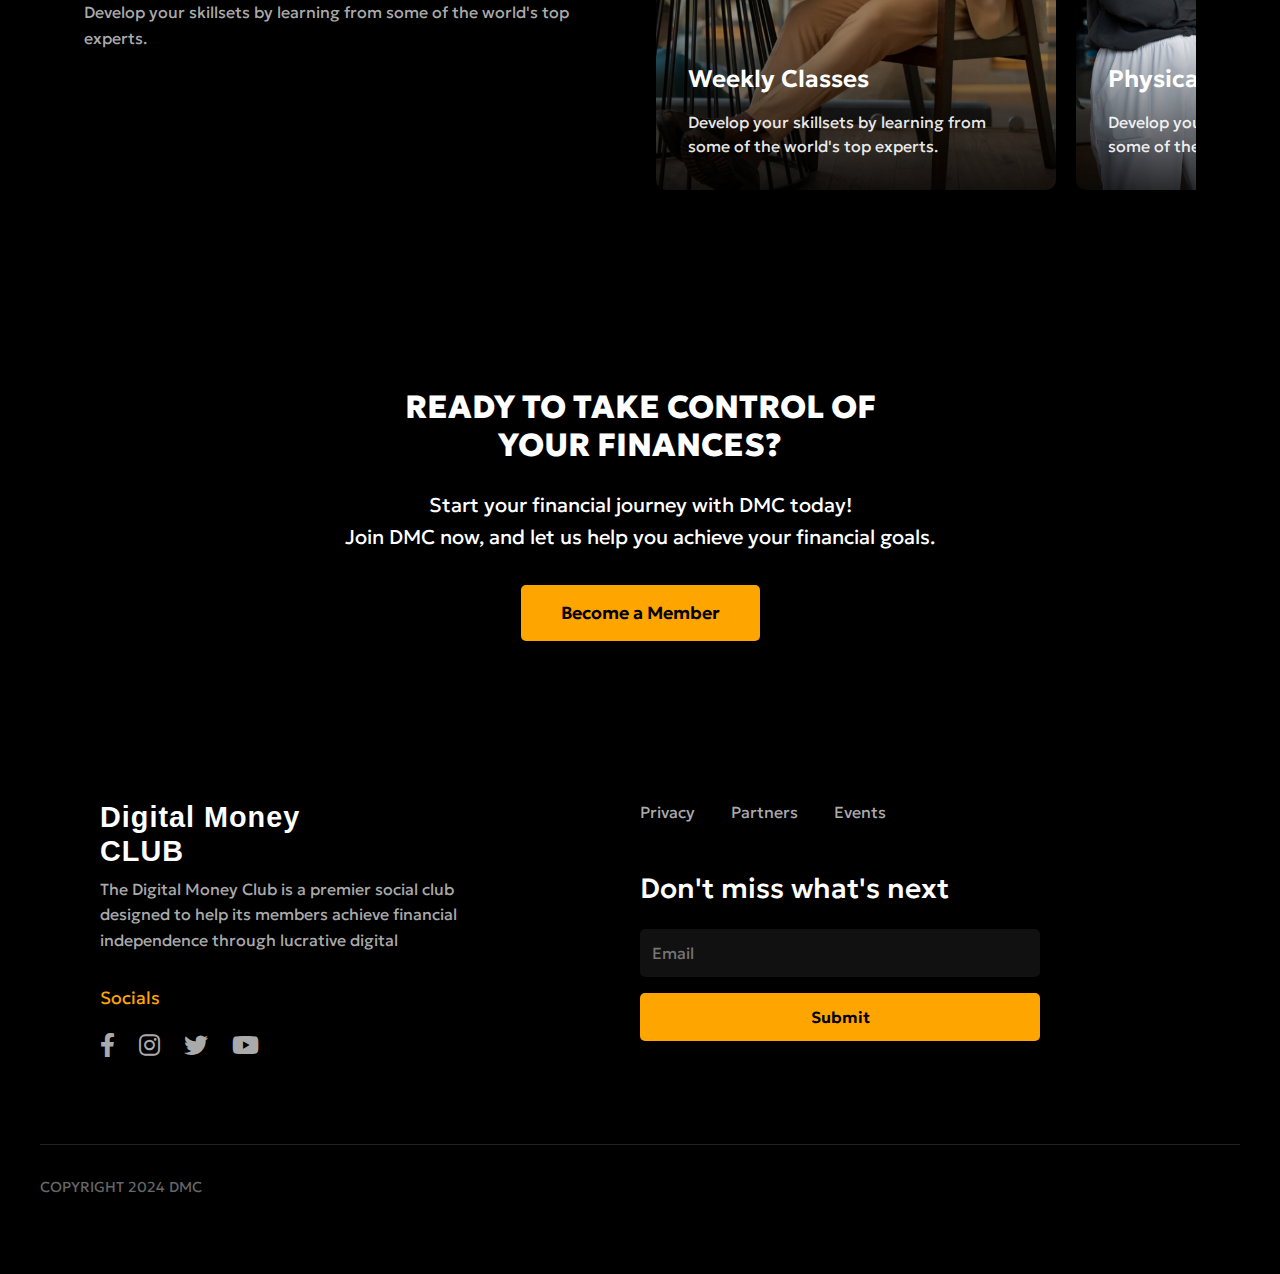
==== commit 33e39931: "Dev" ====
--- a/index.html
+++ b/index.html
@@ -42,7 +42,7 @@
                 <div class="hero-content">
                 <div class="container">
                     <h1 class="hero-title">A Social Club for Those Who Seek Wealth, Freedom, and a Life of More.</h1>
-                    <p class="hero-text">DMC provides everything you need to thrive in the digital economy: expert classes, investment opportunities, and a network of ambitious individuals like you. Members benefit from profit-sharing in our community investment pool, annual bonuses, and two vacation retreats to recharge and connect.</p>
+                    <p class="hero-text">Digital Money Club provides everything you need to thrive in the digital economy: expert classes, investment opportunities, and a network of ambitious individuals like you. Members benefit from profit-sharing in our community investment pool, annual bonuses, and two vacation retreats to recharge and connect.</p>
                     <button onclick="window.location.href='membership.html'" class="cta-button">Become a Member</button>
                 </div>
             </div>
@@ -104,14 +104,14 @@
                         <div class="course-card">
                             <img src="assets/crypto.png" alt="Cryptocurrency & Forex Trading" class="course-image">
                             <h3 class="course-title">Cryptocurrency & Forex Trading</h3>
-                            <p class="course-description">Understanding Bitcoin, Ethereum, and alternative coins.</p>
+                            <p class="course-description">Understanding Bitcoin, Crypto & Forex</p>
                         </div>
                     </div>
                     <div class="col-md-3">
                         <div class="course-card">
                             <img src="assets/pool.png" alt="Airbnb" class="course-image">
                             <h3 class="course-title">Airbnb</h3>
-                            <p class="course-description">Understanding Bitcoin, Ethereum, and alternative coins.</p>
+                            <p class="course-description">Understanding Airbnb and the Shortlet Business!</p>
                         </div>
                     </div>
                     <div class="col-md-3">
@@ -123,7 +123,7 @@
                                 <img src="assets/typingMan.png" alt="Remote Work" class="course-image">
                             </picture>
                             <h3 class="course-title">Remote Work</h3>
-                            <p class="course-description">Understanding Bitcoin, Ethereum, and alternative coins.</p>
+                            <p class="course-description">Understanding Traveling, Remote/Work from Home Opportunities.</p>
                         </div>
                     </div>
                     
@@ -136,7 +136,7 @@
                                 <img src="assets/wallet.png" alt="Land Banking" class="course-image">
                             </picture>
                             <h3 class="course-title">Land Banking</h3>
-                            <p class="course-description">Understanding Bitcoin, Ethereum, and alternative coins.</p>
+                            <p class="course-description">Understanding Land Banking</p>
                         </div>
                     </div>
                 </div>
@@ -156,7 +156,7 @@
                 <div class="col-lg-6 content-col">                     
                     <div class="content-wrapper">                         
                         <div class="why-us-label">Why Us</div>                         
-                        <h2 class="why-us-title">TIME WAITS FOR NO <br> ONE, JOIN US NOW!</h2>                         
+                        <h2 class="why-us-title">JOIN US NOW!</h2>                         
                         <p class="why-us-description">Learn from experts in cryptocurrency, real estate, <br> and online businesses.</p>                                                  
                         <ul class="feature-list">                             
                             <li class="feature-item">Get access to exclusive investment opportunities.</li>                             
@@ -270,7 +270,7 @@
     
             <!-- Copyright -->
             <div class="copyright">
-                <p>COPYRIGHT 2024 <span> DMC</span></p>
+                <p>COPYRIGHT 2024 DMC</p>
             </div>
         </div>
     </footer>
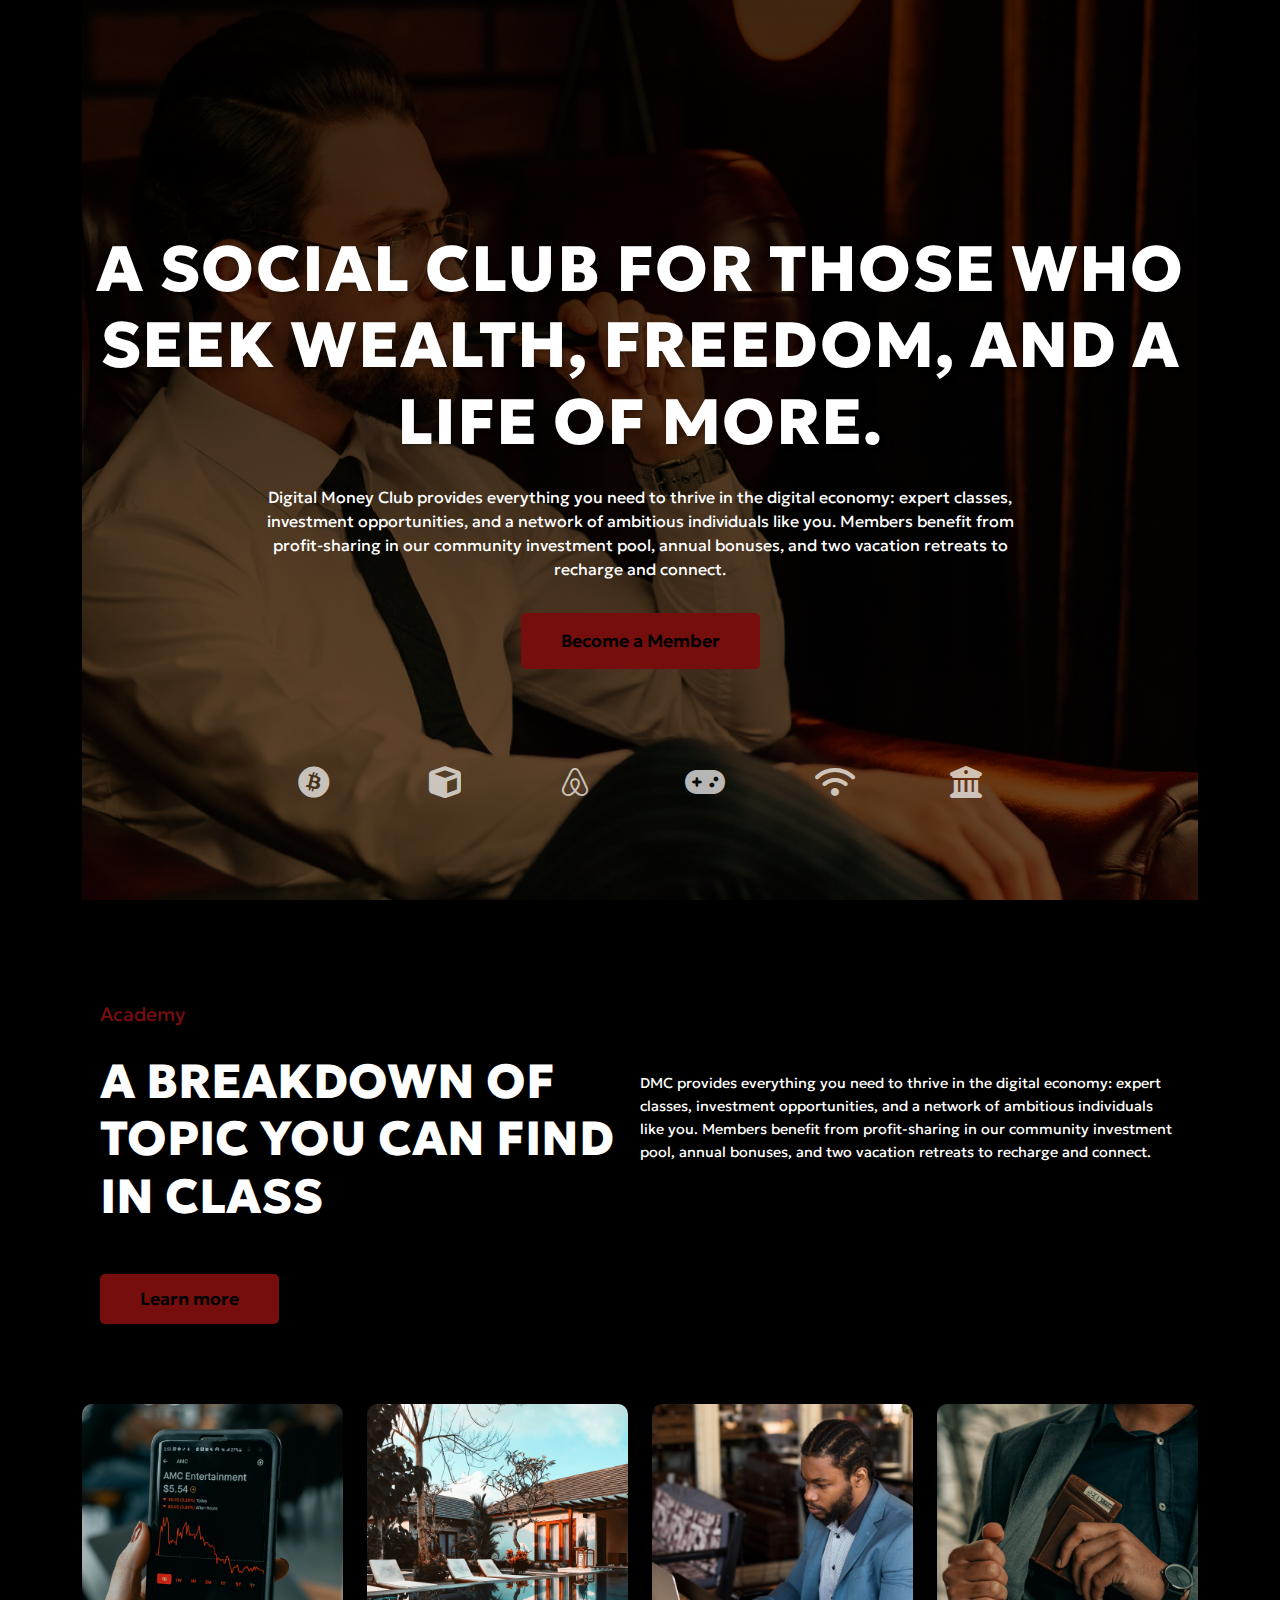
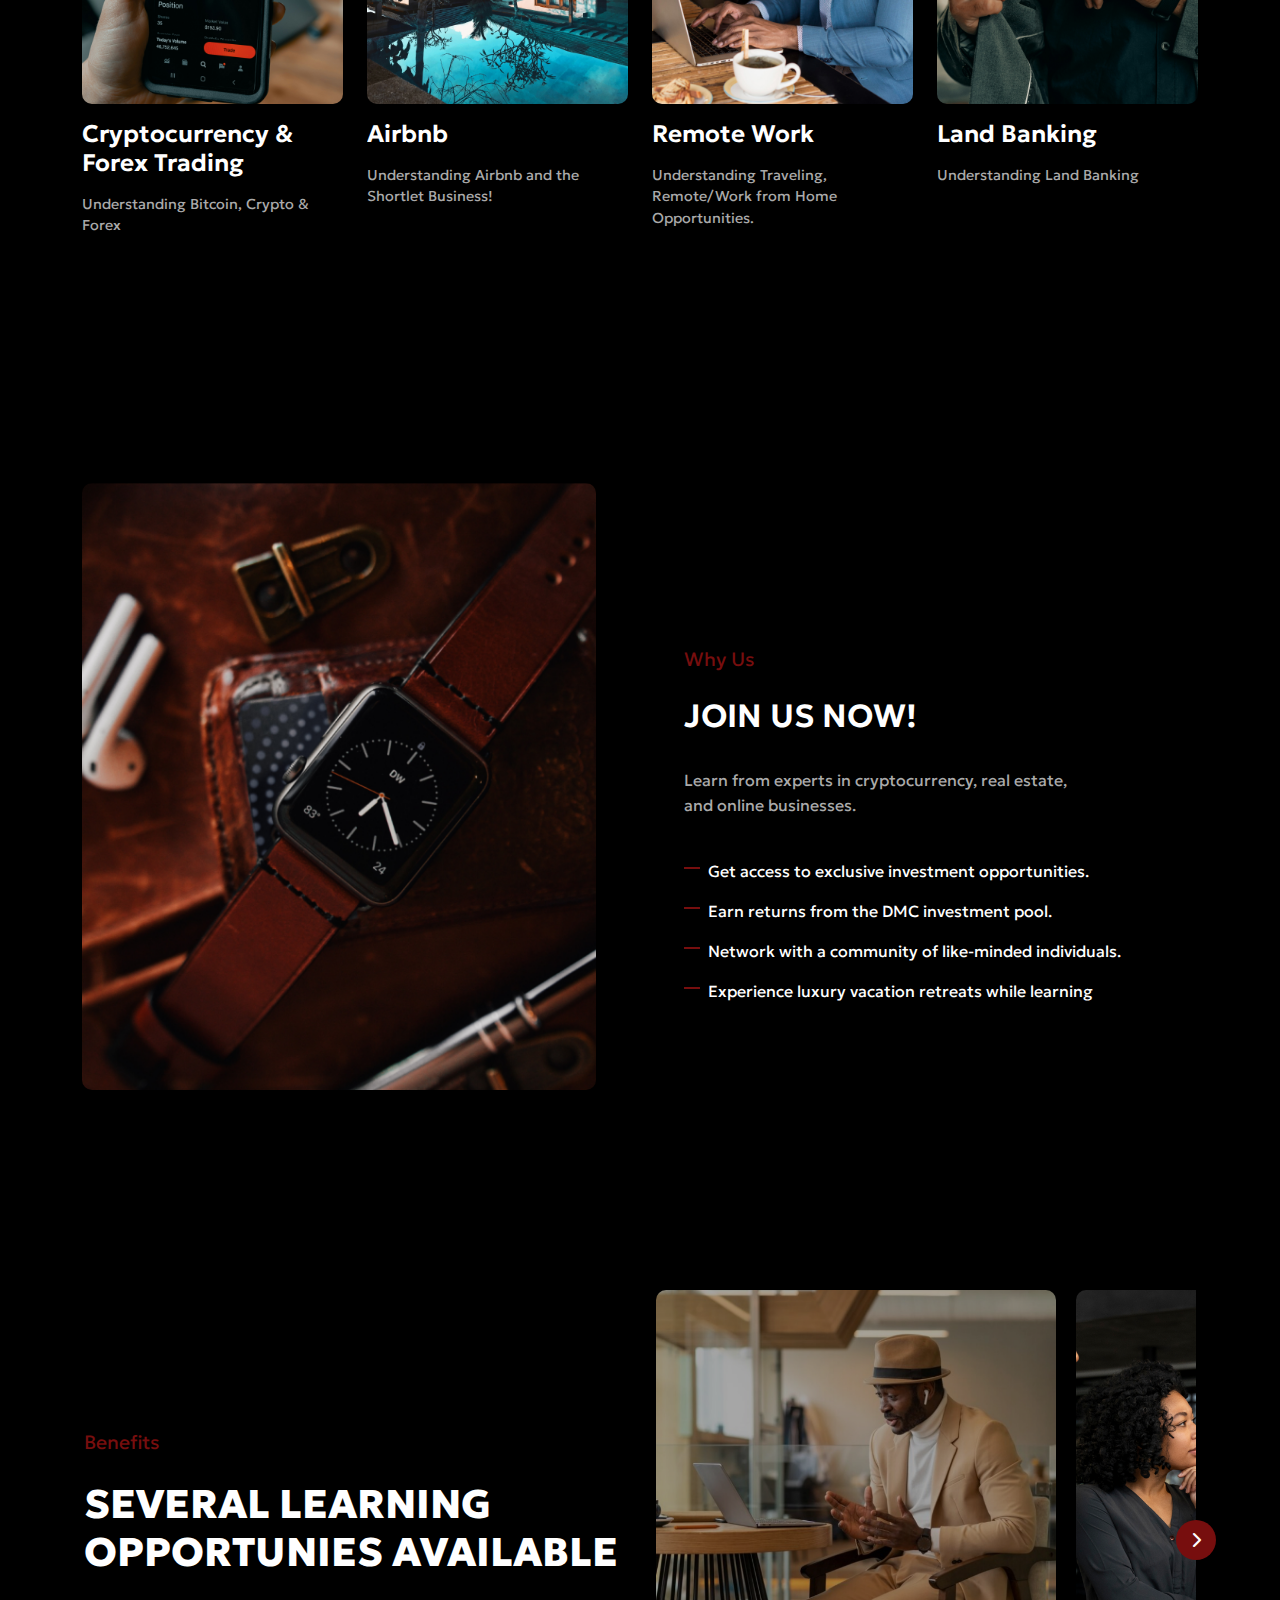
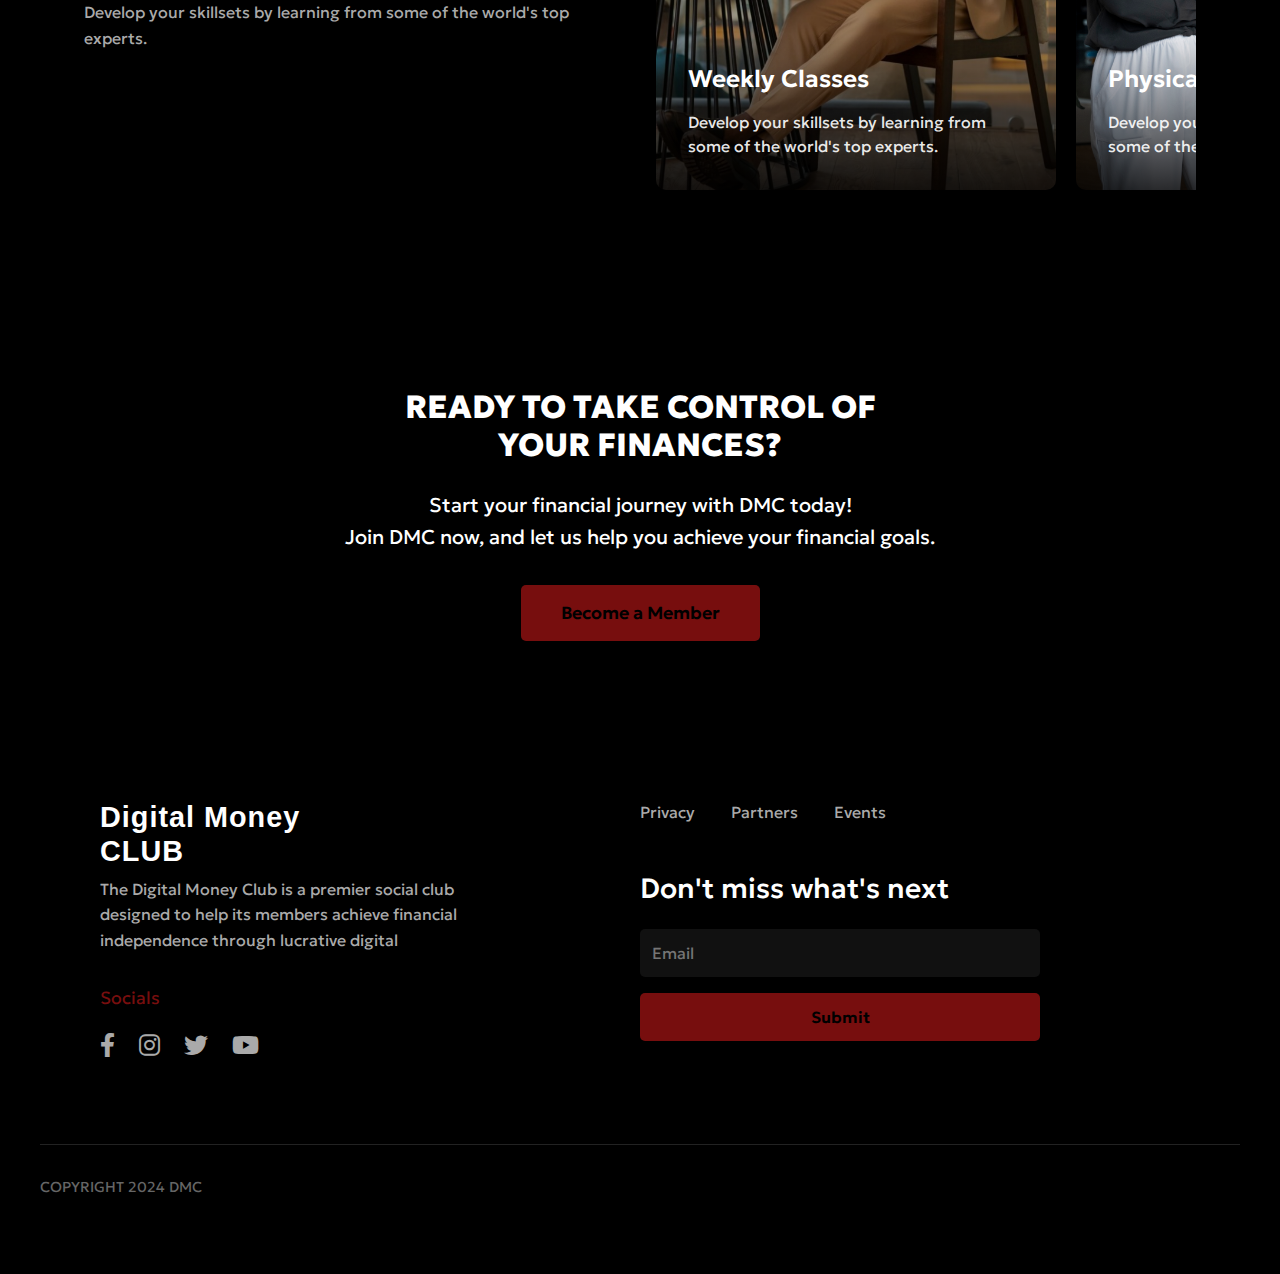
==== commit 25279479: "Dev" ====
--- a/index.html
+++ b/index.html
@@ -3,7 +3,7 @@
 <head>
     <meta charset="UTF-8">
     <meta name="viewport" content="width=device-width, initial-scale=1.0">
-    <title>Digital Business Academy</title>
+    <title>Digital Money Club</title>
     <link rel="icon" type="image/x-icon" href="assets/logo.png">
     <link href="https://cdn.jsdelivr.net/npm/bootstrap@5.3.0/dist/css/bootstrap.min.css" rel="stylesheet">
     <link rel="stylesheet" href="https://cdnjs.cloudflare.com/ajax/libs/font-awesome/6.0.0/css/all.min.css">
@@ -18,12 +18,12 @@
     <header class="mobile-header">
         <div class="header-content">
             <div class="logo">
-                <span class="text-orange">D</span>MC
+              <img src="assets/logo.png" width="100">
             </div>
             <button class="hamburger">
-                <span></span>
-                <span></span>
-                <span></span>
+                <span style="background-color: #770e0e;"></span>
+                <span style="background-color: #770e0e;"></span>
+                <span style="background-color: #770e0e;"></span>
             </button>
         </div>
     </header>
@@ -263,7 +263,7 @@
                     <h3 style="margin-bottom: 1.5rem;">Don't miss what's next</h3>
                     <div class="subscribe-form" style="display: flex; flex-direction: column; gap: 1rem;">
                         <input type="email" placeholder="Email" style="padding: 12px; border: none; border-radius: 5px; background-color: #111; color: white;">
-                        <button type="submit" style="padding: 12px; border: none; border-radius: 5px; background-color: orange; color: black; font-weight: 600; cursor: pointer;">Submit</button>
+                        <button type="submit" style="padding: 12px; border: none; border-radius: 5px; background-color: #770e0e; color: black; font-weight: 600; cursor: pointer;">Submit</button>
                     </div>
                 </div>
             </div>
--- a/css/styles.css
+++ b/css/styles.css
@@ -1,6 +1,6 @@
 
 :root {
-    --primary-color: orange;
+    --primary-color: #770e0e;
     --dark-bg: #1a1a1a;
     --text-light: #ffffff;
 }
@@ -37,7 +37,7 @@
 }
 
 .text-orange {
-    color: #f4a261;
+    color: #770e0e;
 }
 
 .hamburger {
@@ -131,7 +131,7 @@
 }
 
 .cta-button {
-    background-color: orange;
+    background-color: #770e0e;
     color: #000;
     padding: 15px 40px;
     border-radius: 5px;
@@ -200,7 +200,7 @@
 }
 
 .academy-label {
-    color: #f4a261;
+    color: #770e0e;
     font-size: 1.2rem;
     margin-bottom: 1.5rem;
 }
@@ -214,7 +214,7 @@
 }
 
 .learn-more-btn {
-    background-color: orange;
+    background-color: #770e0e;
     color: #000;
     padding: 12px 40px;
     border: none;
@@ -228,7 +228,7 @@
 }
 
 .learn-more-btn:hover {
-    background-color: orange;
+    background-color: #770e0e;
     color: #000;
 }
 
@@ -321,7 +321,7 @@
 }
 
 .why-us-label {
-    color: #f4a261;
+    color: #770e0e;
     font-size: 1.2rem;
     margin-bottom: 1.5rem;
 }
@@ -358,7 +358,7 @@
     top: 0.5rem;
     width: 1rem;
     height: 2px;
-    background-color: #f4a261;
+    background-color: #770e0e;
 }
 
 /* benefit section */
@@ -371,7 +371,7 @@
 }
 
 .benefits-label {
-    color: #f4a261;
+    color: #770e0e;
     font-size: 1.2rem;
     margin-bottom: 1.5rem;
 }
@@ -459,7 +459,7 @@
     width: 40px;
     height: 40px;
     border-radius: 50%;
-    background: rgba(244, 162, 97, 0.8);
+    background: #770e0e;
     display: flex;
     align-items: center;
     justify-content: center;
@@ -469,7 +469,7 @@
 }
 
 .slider-nav:hover {
-    background: rgba(244, 162, 97, 1);
+    background: #770e0e;
 }
 
 .slider-prev {
@@ -538,7 +538,7 @@
 }
 
 .cta-button {
-    background-color: orange;
+    background-color: #770e0e;
     color: #000;
     padding: 15px 40px;
     border: none;
@@ -552,7 +552,7 @@
 }
 
 .cta-button:hover {
-    background-color:orange;
+    background-color:#770e0e;
     transform: translateY(-2px);
 }
 
@@ -589,7 +589,7 @@
 }
 
 .socials-label {
-    color: orange;
+    color: #770e0e;
     font-size: 1.1rem;
     margin-bottom: 1rem;
 }
@@ -607,7 +607,7 @@
 }
 
 .social-icons a:hover {
-    color: orange;
+    color: #770e0e;
 }
 
 .footer-nav {
@@ -652,7 +652,7 @@
     padding: 12px;
     border: none;
     border-radius: 5px;
-    background-color: orange;
+    background-color: #770e0e;
     color: black;
     font-weight: 600;
     cursor: pointer;
@@ -660,7 +660,7 @@
 }
 
 .subscribe-button:hover {
-    background-color:orange;
+    background-color:#770e0e;
 }
 
 .copyright {
@@ -988,7 +988,7 @@
 
     .socials-label {
         text-align: left;
-        color: #f4a261;
+        color: #770e0e;
     }
 
     .social-icons {
@@ -996,7 +996,7 @@
     }
 
     .social-icons a {
-        color: #f4a261;
+        color: #770e0e;
     }
 
     .col-lg-6 {
@@ -1014,7 +1014,7 @@
     }
 
     .subscribe-form button {
-        background-color: #f4a261;
+        background-color:#770e0e;
         padding: 15px;
     }
 
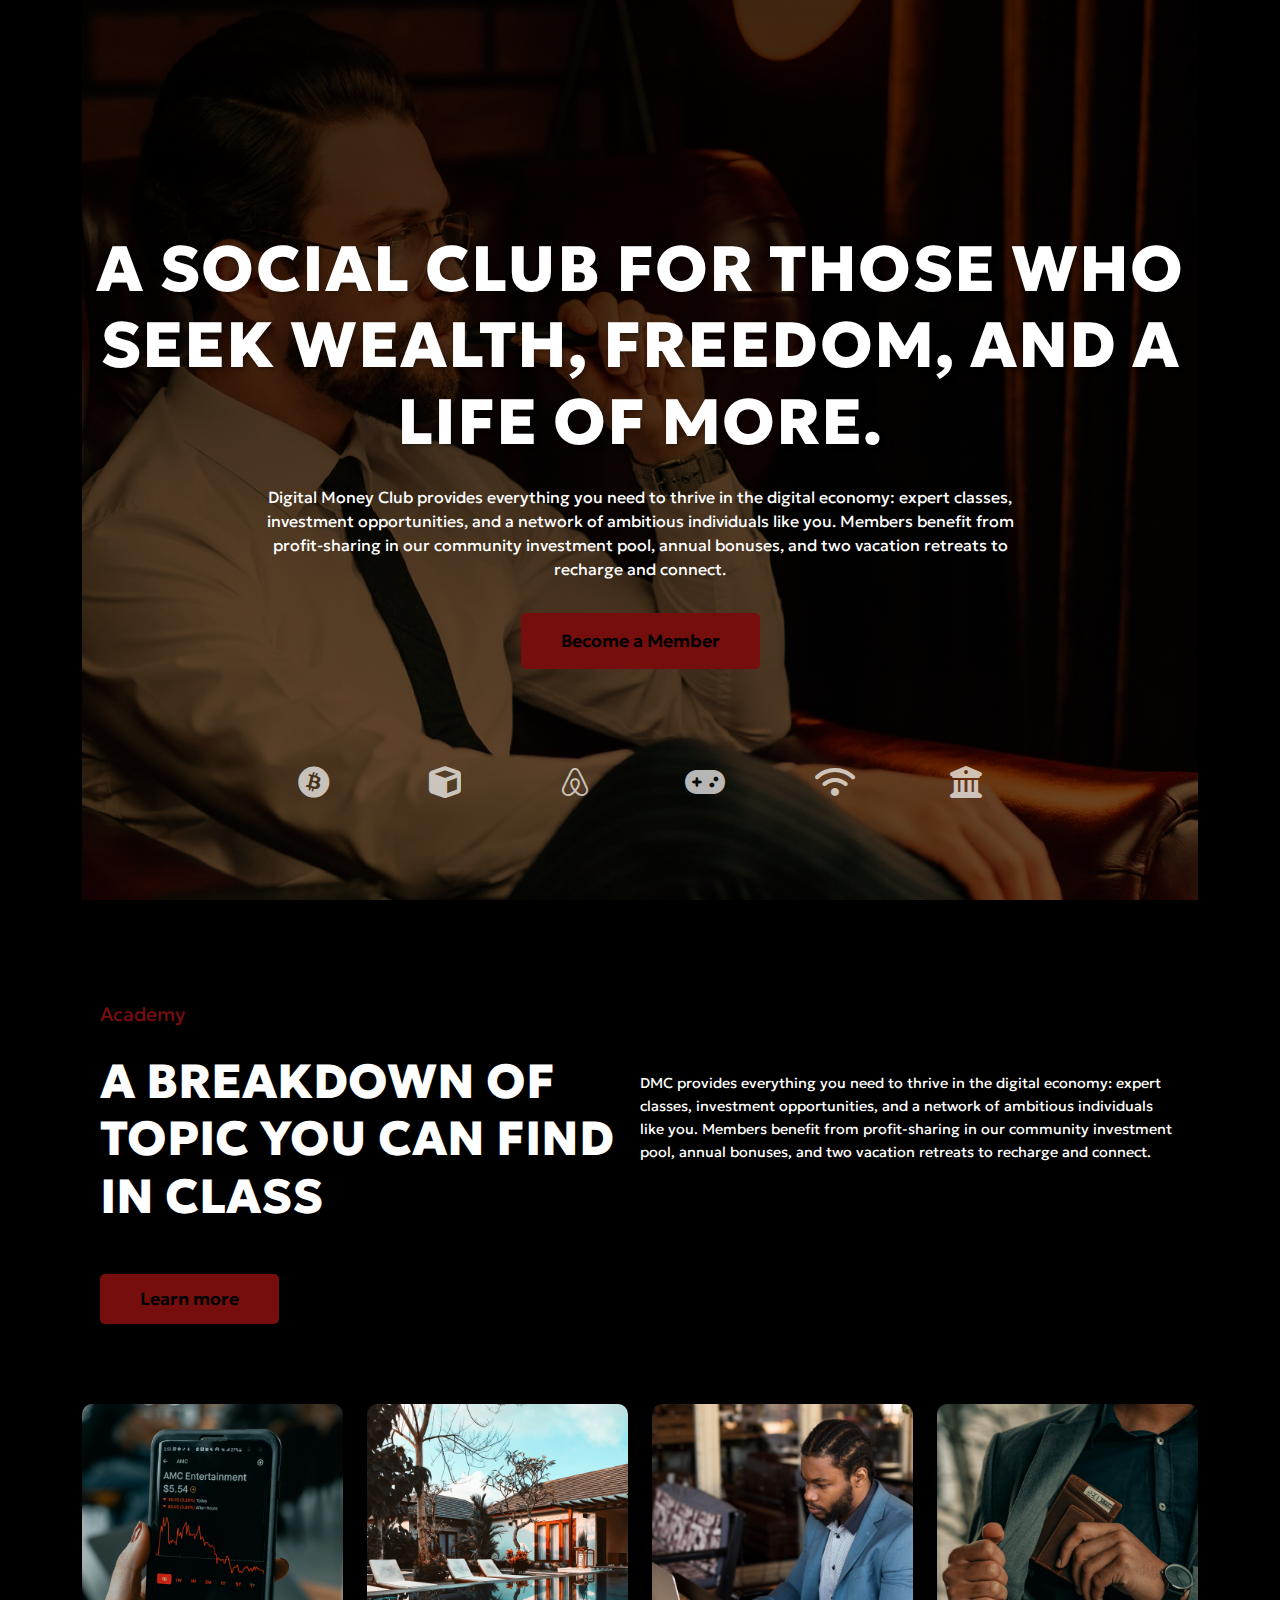
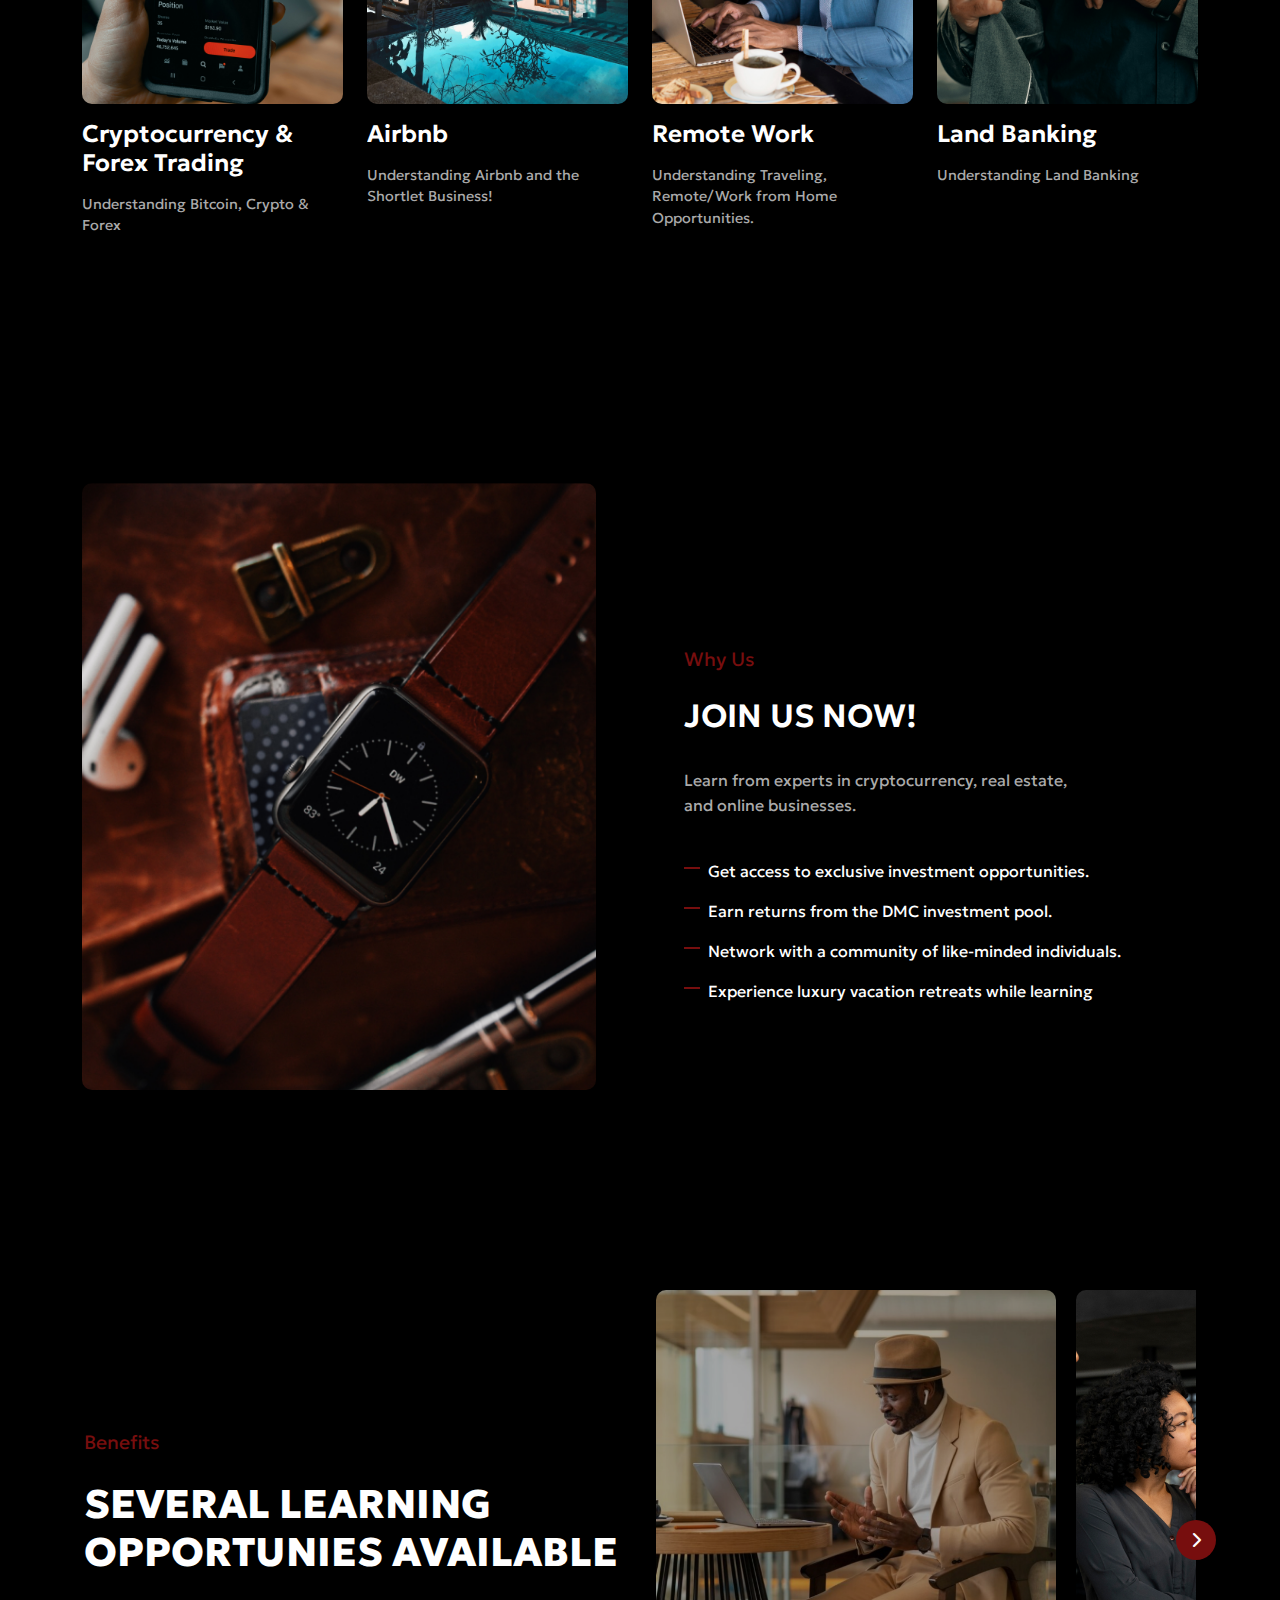
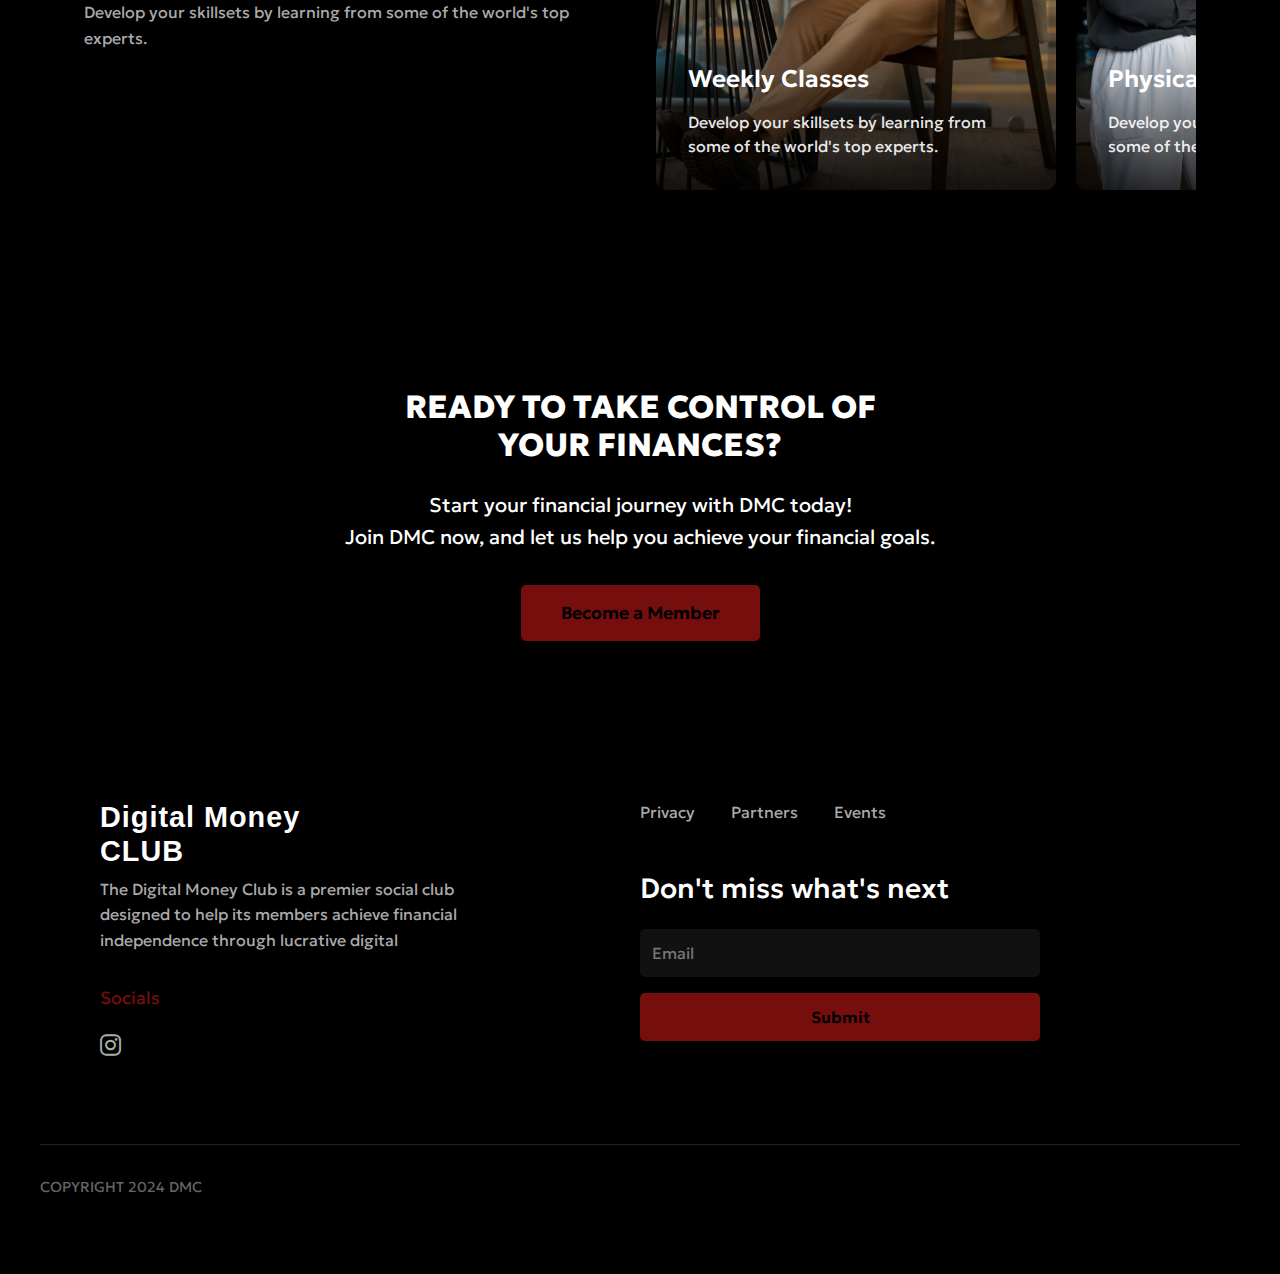
==== commit 9bbaa64d: "Dev" ====
--- a/index.html
+++ b/index.html
@@ -83,7 +83,7 @@
                     <div class="col-lg-6" style="flex: 0 0 auto; width: 45%; padding: 0;">
                         <div class="academy-label">Academy</div>
                         <h2 class="academy-title">A BREAKDOWN OF TOPIC YOU CAN FIND IN CLASS</h2>
-                        <a href="#" class="learn-more-btn">Learn more</a>
+                        <a href="membership.html" class="learn-more-btn">Learn more</a>
                     </div>
                     <div class="col-lg-6" style="flex: 0 0 auto; width: 45%; padding: 0;">
                         <div class="description-wrapper" style="margin-top: 4.5rem;">
@@ -245,10 +245,10 @@
                     
                     <div class="socials-label">Socials</div>
                     <div class="social-icons">
-                        <a href="#"><i class="fab fa-facebook-f"></i></a>
-                        <a href="#"><i class="fab fa-instagram"></i></a>
-                        <a href="#"><i class="fab fa-twitter"></i></a>
-                        <a href="#"><i class="fab fa-youtube"></i></a>
+                        <!-- <a href="#"><i class="fab fa-facebook-f"></i></a> -->
+                        <a href="https://www.instagram.com/digitalmoneyclub_dmc?igsh=MWcwNHZhM2cyNHVydA=="><i class="fab fa-instagram"></i></a>
+                        <!-- <a href="#"><i class="fab fa-twitter"></i></a>
+                        <a href="#"><i class="fab fa-youtube"></i></a> -->
                     </div>
                 </div>
     
